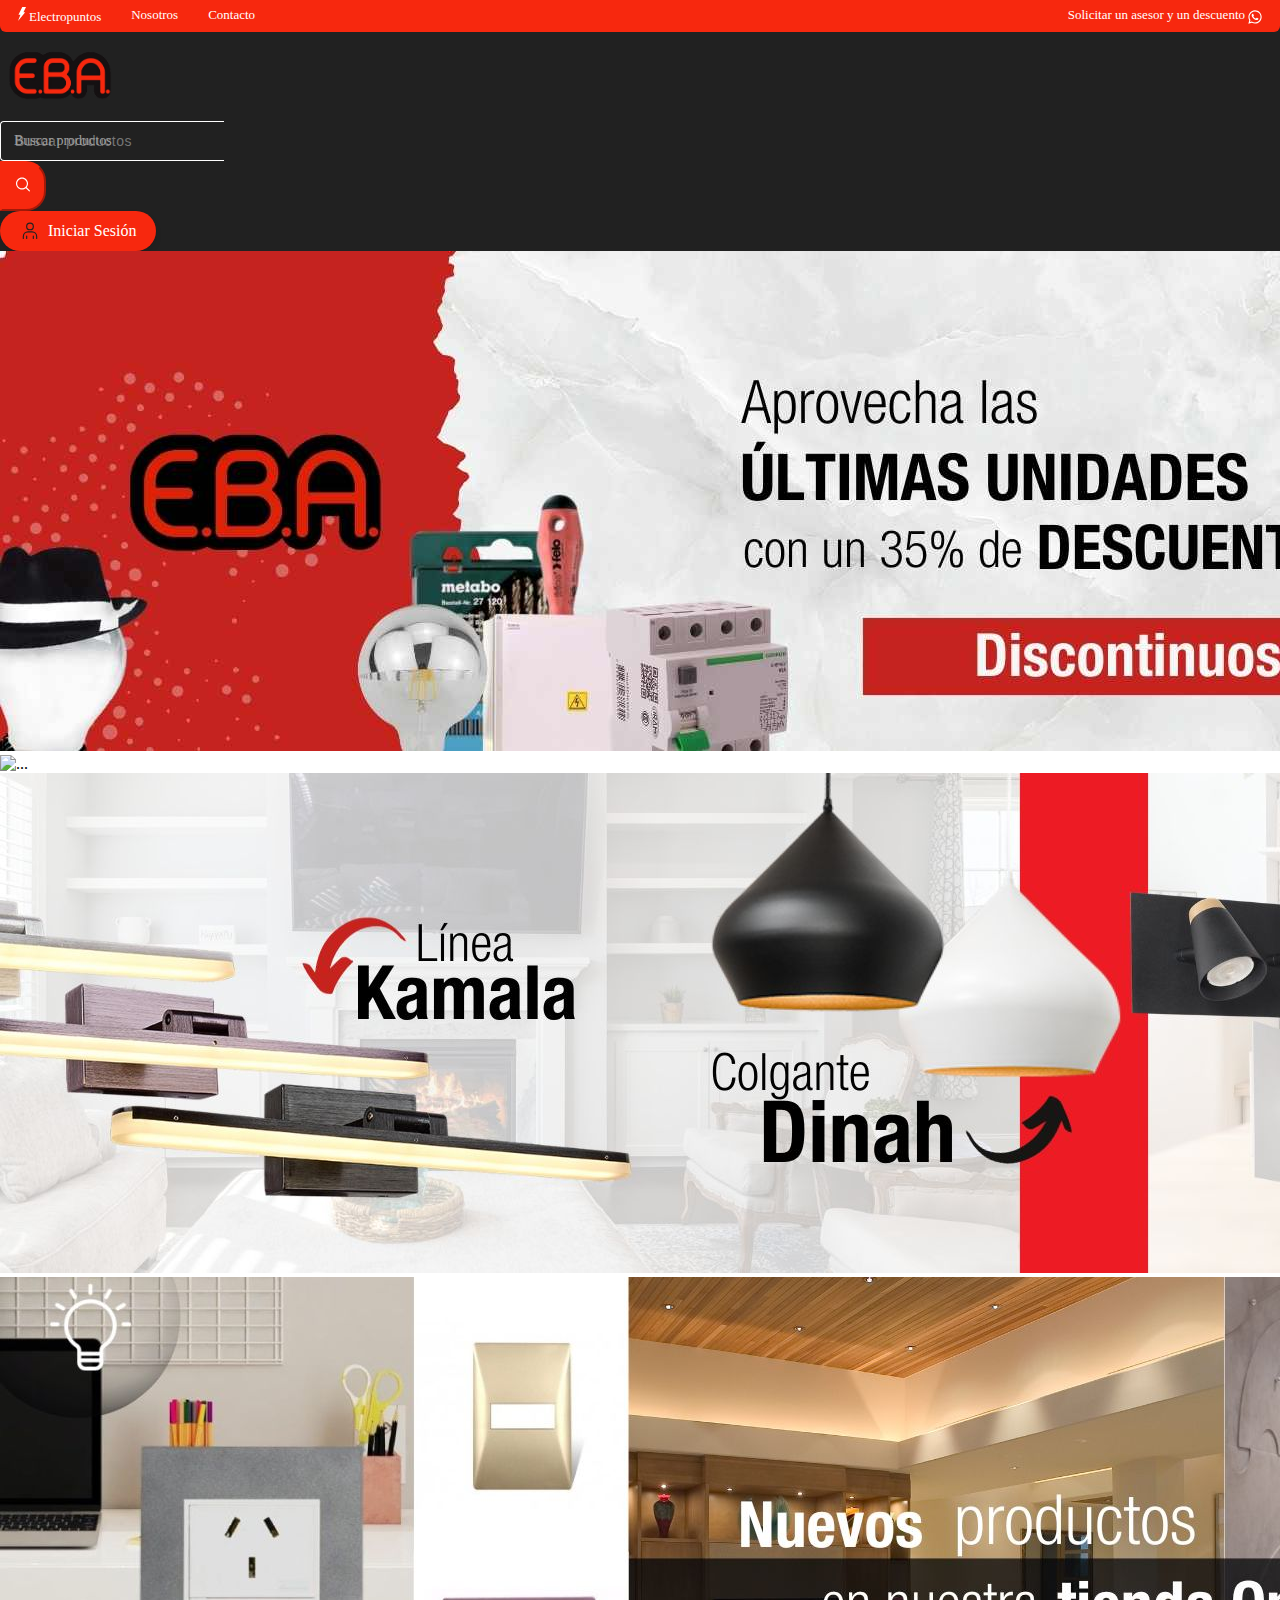
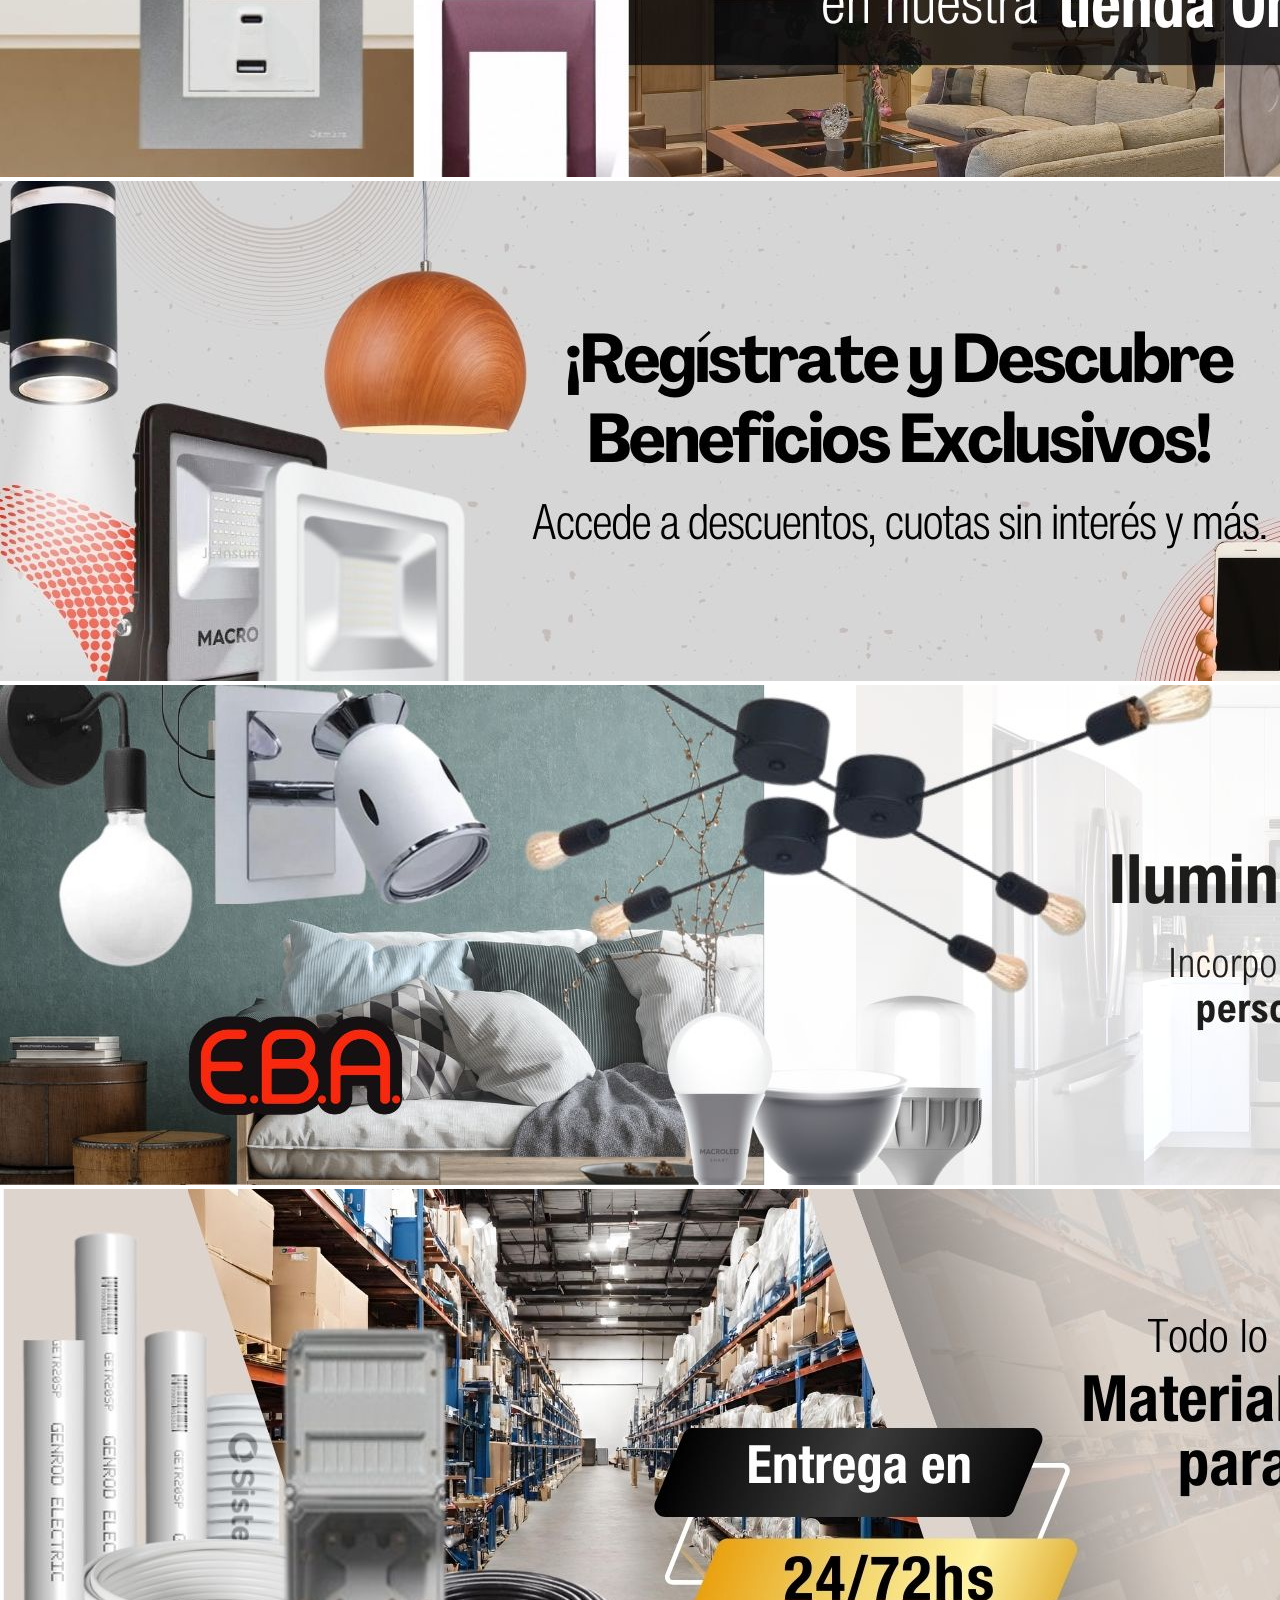
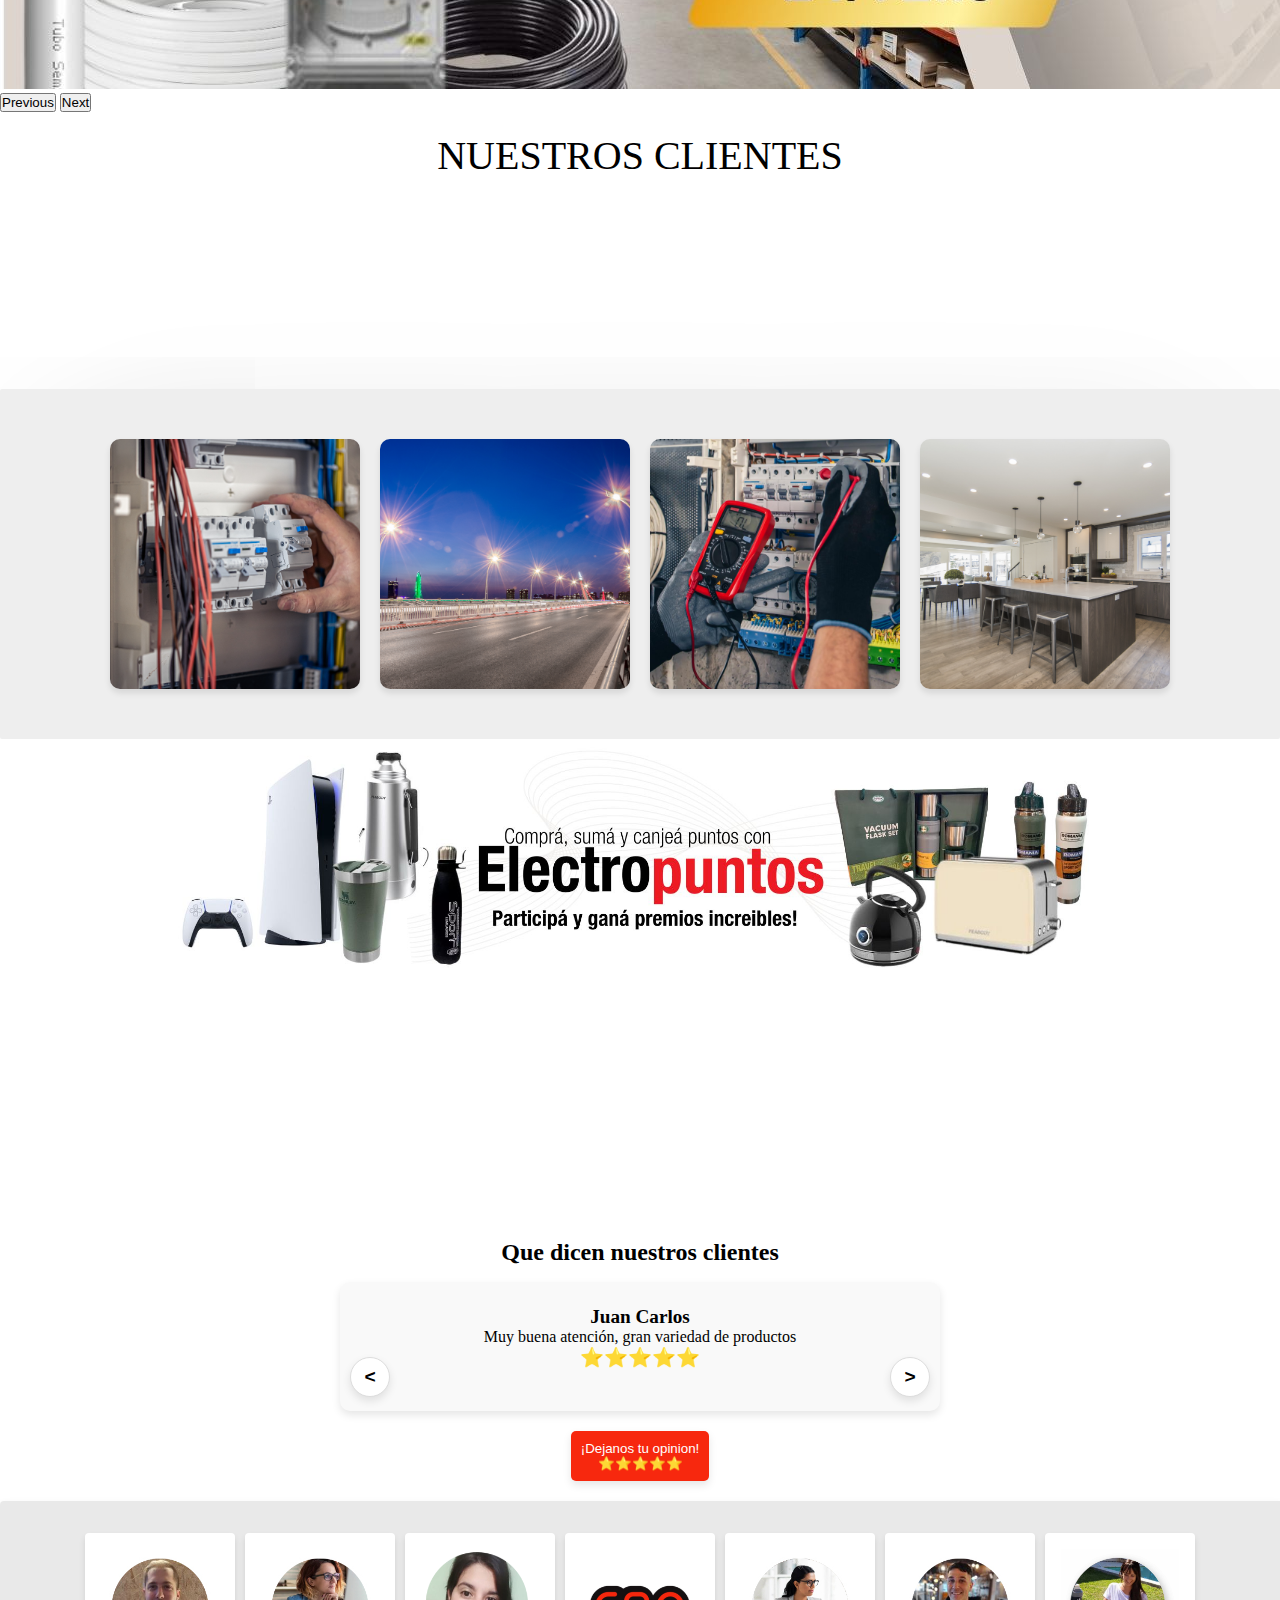
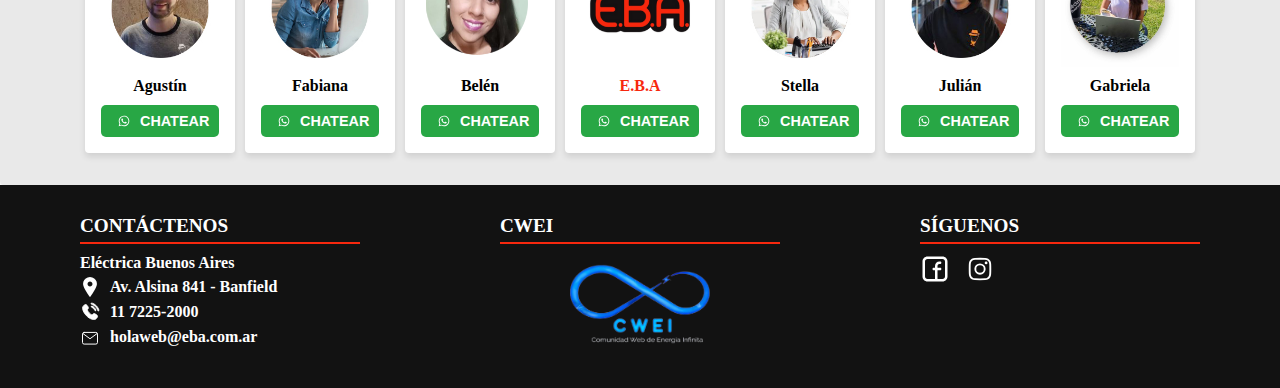
==== index.html @ 3188646e "eba desde cero" ====
<!DOCTYPE html>
<html lang="en">

<head>
    <meta charset="UTF-8">
    <meta name="description"
        content="Compra materiales eléctricos de alta calidad en Eléctrica Buenos Aires. Encuentra iluminación, herramientas y más.">
    <meta name="viewport" content="width=device-width, initial-scale=1.0">
    <link rel="stylesheet" href="./css/styles.css">
    <title>Eléctrica Buenos Aires</title>
    <link href="https://cdn.jsdelivr.net/npm/bootstrap@5.3.2/dist/css/bootstrap.min.css" rel="stylesheet"
        integrity="sha384-T3c6CoIi6uLrA9TneNEoa7RxnatzjcDSCmG1MXxSR1GAsXEV/Dwwykc2MPK8M2HN" crossorigin="anonymous">
</head>

<body>
    <header>
        <nav class="navbar d-flex">
            <div class="electropuntos-nav">
                <div class="lado-izquierdo">
                    <a href="#"><img src="./assets/rayo.svg" alt="">Electropuntos</a>
                    <div class="vr"></div>
                    <a href="#">Nosotros</a>
                    <div class="vr"></div>
                    <a href="#">Contacto</a>
                </div>
                <div class="lado-derecho">
                    <a href="#">Solicitar un asesor y un descuento <img src="./assets/whatsapp.svg" alt=""> </a>
                </div>
            </div>
        </header>
        <nav class="navbar-eba sticky-top">
            <div class="busqueda-logo container-fluid d-flex align-items-center mb-0">
                <div class="position-sticky top-0 start-0">
                    <a class="navbar-brand" href="#">
                        <img src="./img/logos/logo-05.png" alt="Logo" style="width: 120px;">
                    </a>
                </div>

                <div class="flex-grow-1 d-flex justify-content-center">
                    <form class="d-flex align-items-center w-50 position-sticky top-0">
                        <div class="input-container">
                            <input class="form-control me-2" type="search" id="search-input" aria-label="Search" placeholder="Buscar productos">
                            <label for="search-input" class="search-placeholder">Buscar productos</label>
                        </div>
                        <button id="btn-buscar" class="btn btn-outline-success" type="submit">
                            <img src="./assets/lupa.svg" alt="lupa" class="lupa-img">
                        </button>
                    </form>
                </div>

                <div class="iniciar-sesion position-sticky top-0 end-0">
                    <a href="#" class="btn-login">
                        <img src="./assets/account.svg" alt="Icono de cuenta">
                        <span>Iniciar Sesión</span>
                    </a>
                </div>
            </div>
        </nav>





    <div id="carouselExampleFade" class="carousel slide carousel-fade" data-bs-ride="carousel">
        <div class="carousel-inner">
            <div class="carousel-item active">
                <img src="./img/slider-main/1.jpg" class="d-block w-100" alt="...">
            </div>
            <div class="carousel-item">
                <img src="./img/slider-main/2.jpg" class="d-block w-100" alt="...">
            </div>
            <div class="carousel-item">
                <img src="./img/slider-main/3.jpg" class="d-block w-100" alt="...">
            </div>
            <div class="carousel-item">
                <img src="./img/slider-main/4.jpg" class="d-block w-100" alt="...">
            </div>
            <div class="carousel-item">
                <img src="./img/slider-main/5.jpg" class="d-block w-100" alt="...">
            </div>
            <div class="carousel-item">
                <img src="./img/slider-main/6.jpg" class="d-block w-100" alt="...">
            </div>
            <div class="carousel-item">
                <img src="./img/slider-main/7.jpg" class="d-block w-100" alt="...">
            </div>
        </div>
        <button class="carousel-control-prev" type="button" data-bs-target="#carouselExampleFade" data-bs-slide="prev">
            <span class="carousel-control-prev-icon" aria-hidden="true"></span>
            <span class="visually-hidden">Previous</span>
        </button>
        <button class="carousel-control-next" type="button" data-bs-target="#carouselExampleFade" data-bs-slide="next">
            <span class="carousel-control-next-icon" aria-hidden="true"></span>
            <span class="visually-hidden">Next</span>
        </button>
    </div>




    <h1 class="titulos">NUESTROS CLIENTES</h1>
    <div class="slider">
        <div class="slider-track">
            <div class="slide">
                <img src="./img/Clientes/RASA.jpg" alt="">
            </div>
            <div class="slide">
                <img src="./img/Clientes/SERVILUM.png" alt="">
            </div>
            <div class="slide">
                <img src="./img/Clientes/YPF.png" alt="">
            </div>
            <div class="slide">
                <img src="./img/Clientes/SHELL.png" alt="">
            </div>
            <div class="slide">
                <img src="./img/Clientes/SOCIAR.png" alt="">
            </div>
            <div class="slide">
                <img src="./img/Clientes/MUNICIPIO-LDZ" alt="">
            </div>
            <div class="slide">
                <img src="./img/Clientes/RASA.jpg" alt="">
            </div>
            <div class="slide">
                <img src="./img/Clientes/SERVILUM.png" alt="">
            </div>
            <div class="slide">
                <img src="./img/Clientes/YPF.png" alt="">
            </div>
            <div class="slide">
                <img src="./img/Clientes/SHELL.png" alt="">
            </div>
            <div class="slide">
                <img src="./img/Clientes/SOCIAR.png" alt="">
            </div>
            <div class="slide">
                <img src="./img/Clientes/MUNICIPIO.webp" alt="">
            </div>
        </div>
    </div>



    <!-- <hr class="mb-5"> -->



    <div class="flexbox categorias-body">
        <div class="item">
            <img class="img-fluid" src="./img/categorias/materiales-electricos.jpg" alt="Materiales Eléctricos">
            <div class="overlay">
                <p>⚡Materiales Eléctricos</p>
                <a href="materiales-electricos-a">Ver más</a>
            </div>
        </div>
        <div class="item">
            <img class="img-fluid" src="./img/categorias/iluminacion.jpg" alt="Iluminación">
            <div class="overlay">
                <p>💡 Iluminación</p>
                <a href="iluminacion-a">Ver más</a>
            </div>
        </div>
        <div class="item">
            <img class="img-fluid" src="./img/categorias/herramientas.jpg" alt="Herramientas">
            <div class="overlay">
                <p>🪛 Herramientas</p>
                <a href="herramientas-a">Ver más</a>
            </div>
        </div>
        <div class="item">
            <img class="img-fluid" src="./img/categorias/hogar.jpg" alt="Hogar y Equipamiento">
            <div class="overlay">
                <p>🏠 Hogar y Equipamiento</p>
                <a href="hogar-a">Ver más</a>
            </div>
        </div>
    </div>

    <div class="electropuntos-banner">
        <a href="https://www.eba.com.ar/content/18-electro-puntos">
            <img src="./img/banner/electropuntos.jpg" alt="electropuntos">
        </a>
    </div>
    


    <!-- <div class="destacados">
        <p><img src="./assets/destacados.svg" alt="logo-oferta">¡DESTACADOS!</p>
    </div> -->

    <div class="review-slider">
        <h2>Que dicen nuestros clientes</h2>
        <div class="review-slides-container">
            <div class="review-slides"></div>
        </div>
        <button class="review-prev">&lt;</button>
        <button class="review-next">&gt;</button>
    </div>
    <div class="btn-opinion">
        <a href="https://maps.app.goo.gl/bovFN4EUr8amwcuL6" target="_blank">
            <button>
                ¡Dejanos tu opinion!
                <p>⭐⭐⭐⭐⭐</p>
            </button>
        </a>
    </div>




    <div class="container">
        <div class="row">
            <!-- Tarjeta de Agustín -->
            <div class="team-card">
                <img src="./img/asesores/agustin.jpg" alt="Agustín" class="rounded-circle">
                <p class="name">Agustín</p>
                <button class="btn-chat"><img src="./assets/whatsapp.svg" alt="logo-whatsapp">Chatear</button>
            </div>

            <!-- Tarjeta de Fabiana -->
            <div class="team-card">
                <img src="./img/asesores/fabiana.jpg" alt="Fabiana" class="rounded-circle">
                <p class="name">Fabiana</p>
                <button class="btn-chat"><img src="./assets/whatsapp.svg" alt="logo-whatsapp">Chatear</button>
            </div>

            <!-- Tarjeta de Belén -->
            <div class="team-card">
                <img src="./img/asesores/belen.png" alt="Belén" class="rounded-circle">
                <p class="name">Belén</p>
                <button class="btn-chat"><img src="./assets/whatsapp.svg" alt="logo-whatsapp">Chatear</button>
            </div>

            <!-- Tarjeta de E.B.A -->
            <div class="team-card">
                <img src="./img/asesores/logo-eba-chico.png" alt="EBA" class="rounded-circle">
                <p class="name" style="color: #f7280e">E.B.A</p>
                <button class="btn-chat"><img src="./assets/whatsapp.svg" alt="logo-whatsapp">Chatear</button>
            </div>

            <!-- Tarjeta de Stella -->
            <div class="team-card">
                <img src="./img/asesores/stella.jpg" alt="Stella" class="rounded-circle">
                <p class="name">Stella</p>
                <button class="btn-chat"><img src="./assets/whatsapp.svg" alt="logo-whatsapp">Chatear</button>
            </div>

            <!-- Tarjeta de Julián -->
            <div class="team-card">
                <img src="./img/asesores/julian.jpg" alt="Julián" class="rounded-circle">
                <p class="name">Julián</p>
                <button class="btn-chat"><img src="./assets/whatsapp.svg" alt="logo-whatsapp">Chatear</button>
            </div>

            <!-- Tarjeta de Gabriela -->
            <div class="team-card">
                <img src="./img/asesores/gabriela.jpg" alt="Gabriela" class="rounded-circle">
                <p class="name">Gabriela</p>
                <button class="btn-chat"><img src="./assets/whatsapp.svg" alt="logo-whatsapp">Chatear</button>
            </div>
        </div>
    </div>






    <footer>
        <div class="footer">
            <section class="content-footer">
                <h3>Contáctenos</h3>
                <a href="#">Eléctrica Buenos Aires</a>
                <a href="https://maps.app.goo.gl/iRmF2T7bo9unUzzT9">
                    <p><img src="./assets/location.svg" alt="Ubicación"> Av. Alsina 841 - Banfield</p>
                </a>
                <a href="https://wa.me/+5491172252000" target="_blank">
                    <p><img src="./assets/phone.svg" alt="Teléfono"> 11 7225-2000</p>
                </a>
                <a href="mailto:holaweb@eba.com.ar" target="_blank">
                    <p><img src="./assets/mail.svg" alt="Correo"> holaweb@eba.com.ar</p>
                </a>
            </section>
            <section class="content-footer">
                <h3>CWEI</h3>
                <div class="img-footer">
                    <a href="https://cwei.com.ar" target="_blank"><img src="./img/footer/cwei-logo.png"
                            alt="Logo CWEI"></a>
                </div>
            </section>
            <section class="content-footer">
                <h3>Síguenos</h3>
                <ul class="social-media">
                    <li><a href="#"><img src="./assets/facebook.svg" alt="Facebook"></a></li>
                    <li><a href="#"><img src="./assets/instagram.svg" alt="Instagram"></a></li>
                </ul>
            </section>
        </div>
    </footer>

    <script src="./js/main.js"></script>
    <script src="https://cdn.jsdelivr.net/npm/bootstrap@5.3.2/dist/js/bootstrap.bundle.min.js"
        integrity="sha384-C6RzsynM9kWDrMNeT87bh95OGNyZPhcTNXj1NW7RuBCsyN/o0jlpcV8Qyq46cDfL"
        crossorigin="anonymous"></script>
</body>

</html>
---- css/styles.css ----
:root {
  --font-size: 1.3rem;
  --border-radius: 3px;
}

* {
  margin: 0;
  padding: 0;
  box-sizing: border-box;
}

.electropuntos-nav {
  display: flex;
  justify-content: space-between;
  align-items: center;
  background-color: #f7280e;
  border-radius: 0 0 6px 6px;
  color: #fff;
  padding: 5px 15px;
  width: 100%;
  text-align: left;
}
.electropuntos-nav .lado-izquierdo {
  display: flex;
  gap: 15px;
  color: #fff;
}
.electropuntos-nav .lado-izquierdo a {
  font-size: 13px;
  text-decoration: none;
  color: #fff;
}

.lado-derecho a {
  display: inline-flex;
  font-size: 13px;
  text-decoration: none;
  color: #fff;
}

body .banner {
  position: relative;
}
body .banner img {
  width: 100%;
  height: 500px;
  object-fit: cover;
}
body .navbar {
  padding: 0;
  background-color: #212121;
}

.navbar-eba {
  background-color: #212121;
}

.input-container {
  position: relative;
  width: 100%;
}

.form-control.me-2 {
  background-color: #212121;
  border-top: 1px solid white;
  border-bottom: 1px solid white;
  border-left: 1px solid white;
  border-right: none;
  border-radius: 4px 0px 0px 4px;
  font-size: 14px;
  padding: 11px 28px 11.2px 14px;
  margin-right: 0 !important;
  letter-spacing: 0.5px;
  color: white !important;
  transition: all 0.3s ease;
  position: relative;
  box-sizing: border-box;
}

.search-placeholder {
  position: absolute;
  top: 50%;
  left: 14px;
  color: #9e9e9e;
  font-size: 14px;
  transform: translateY(-50%);
  pointer-events: none;
  transition: all 0.3s ease;
  z-index: 1;
}

.form-control.me-2:focus {
  box-shadow: none;
  border-color: #f7280e;
  background-color: #212121;
}

.form-control.me-2:focus + .search-placeholder {
  top: 0;
  left: 14px;
  font-size: 12px;
  color: #f7280e;
  z-index: 2;
  background-color: #212121;
  padding: 0 10px;
}

.form-control.me-2:not(:placeholder-shown) + .search-placeholder {
  top: 0;
  left: 14px;
  font-size: 12px;
  color: #f7280e;
  background-color: #212121;
  padding: 0 10px;
}

input[type=search]::-webkit-search-cancel-button {
  -webkit-appearance: none;
}

#btn-buscar {
  background-color: #f7280e;
  border-radius: 0px 20px 20px 0px;
  font-size: 14px;
  padding: 0px 14px;
  border-color: #f7280e;
}

.parrafo-menu {
  background-color: grey;
  text-align: center;
  margin: 0;
}

.destacados {
  margin: 1rem;
  padding: 1rem;
  text-align: center;
}
.destacados img {
  object-fit: contain;
  width: 100%;
  height: auto;
  max-height: 100px;
}

.iniciar-sesion {
  margin-top: 0;
}
.iniciar-sesion .btn-login {
  display: inline-flex;
  align-items: center;
  justify-content: center;
  gap: 8px;
  padding: 10px 20px;
  background-color: #f7280e;
  color: #fff;
  text-decoration: none;
  border-radius: 25px;
  box-shadow: 0 4px 6px rgba(0, 0, 0, 0.1);
  font-size: 1rem;
  font-weight: 500;
  transition: all 0.3s ease-in-out;
}
.iniciar-sesion .btn-login img {
  width: 20px;
  height: 20px;
  transition: transform 0.3s ease-in-out;
}
.iniciar-sesion .btn-login img:hover {
  color: black;
}
.iniciar-sesion .btn-login:hover {
  background-color: white;
  box-shadow: 0 6px 10px rgba(0, 0, 0, 0.15);
}
.iniciar-sesion .btn-login:hover img {
  transform: rotate(15deg);
}
.iniciar-sesion .btn-login span {
  transition: color 0.3s ease-in-out;
}
.iniciar-sesion .btn-login:hover span {
  color: black;
}

.titulos {
  text-align: center;
  font-family: "Montserrat";
  font-size: 40px;
  font-weight: 300;
  padding: 20px;
}

.slider {
  width: 75vw;
  height: auto;
  margin: auto;
  overflow: hidden;
}

.slider .slider-track {
  display: flex;
  animation: scroll 30s linear infinite;
  -webkit-animation: scroll 30s linear infinite;
  width: 2400px;
}

.slider .slide {
  width: 100%;
  height: 150px;
  display: flex;
  align-items: center;
  justify-content: center;
  overflow: hidden;
  padding: 0px 10px;
  margin: 20px 0;
}

.slider .slide img {
  width: 100%;
  object-fit: contain;
}

@keyframes scroll {
  0% {
    -webkit-transform: translateX(0);
    transform: translateX(0);
  }
  100% {
    -webkit-transform: translateX(-1200px);
    transform: translateX(-1200px);
  }
}
.flexbox {
  display: flex;
  flex-wrap: wrap;
  gap: 20px;
  justify-content: center;
  background-color: #eeeeee;
  padding: 50px;
  box-shadow: 0px 0px 166px -89px rgba(33, 33, 33, 0.34);
  border-radius: 2px;
}
.flexbox .item {
  position: relative;
  width: 250px;
  height: 250px;
  overflow: hidden;
  border-radius: 10px;
  box-shadow: 0 4px 6px rgba(0, 0, 0, 0.1);
  transition: transform 0.3s ease;
}
.flexbox .item:hover {
  transform: scale(1.05);
}
.flexbox .item .img-fluid {
  width: 100%;
  height: 100%;
  object-fit: cover;
  transition: transform 0.3s ease;
}
.flexbox .item .img-fluid:hover {
  transform: scale(1.1);
}
.flexbox .item .overlay {
  position: absolute;
  top: 0;
  left: 0;
  width: 100%;
  height: 100%;
  background: rgba(0, 0, 0, 0.5);
  color: white;
  display: flex;
  flex-direction: column;
  justify-content: center;
  align-items: center;
  opacity: 0;
  transition: opacity 0.3s ease;
}
.flexbox .item .overlay p {
  font-size: 1.2rem;
  margin: 0;
}
.flexbox .item .overlay a {
  margin-top: 10px;
  padding: 8px 15px;
  background: #f7280e;
  color: white;
  text-decoration: none;
  border-radius: 5px;
  transition: background 0.3s ease;
}
.flexbox .item .overlay a:hover {
  background: black;
}
.flexbox .item:hover .overlay {
  opacity: 1;
}

.review-slider {
  max-width: 600px;
  margin: auto;
  text-align: center;
  position: relative;
}
.review-slider img {
  margin-left: 1rem;
  object-fit: cover;
}
.review-slider h2 {
  font-size: 1.5rem;
  margin-bottom: 1rem;
}
.review-slider .review-slides-container {
  overflow: hidden;
  position: relative;
  border-radius: 10px;
  background-color: #f9f9f9;
  box-shadow: 0 4px 8px rgba(0, 0, 0, 0.1);
}
.review-slider .review-slides {
  display: flex;
  transition: transform 0.5s ease;
}
.review-slider .review-slide {
  flex: 0 0 100%;
  padding: 1.5rem;
  text-align: left;
}
.review-slider .review-slide h3 {
  display: flex;
  font-size: 1.2rem;
  justify-content: center;
}
.review-slider .review-slide .review-rating {
  font-size: 1.2rem;
  color: gold;
  text-align: center;
}
.review-slider .review-slide p {
  display: flex;
  font-size: 1rem;
  justify-content: center;
}
.review-slider .review-prev,
.review-slider .review-next {
  position: absolute;
  top: 80%;
  transform: translateY(-50%);
  background: white;
  border: 1px solid #ddd;
  border-radius: 50%;
  width: 40px;
  height: 40px;
  display: flex;
  justify-content: center;
  align-items: center;
  cursor: pointer;
  box-shadow: 0 4px 8px rgba(0, 0, 0, 0.1);
  z-index: 10;
  font-size: 1.2rem;
  font-weight: bold;
}
.review-slider .review-prev:hover,
.review-slider .review-next:hover {
  background-color: #f0f0f0;
}
.review-slider .review-prev {
  left: 10px;
}
.review-slider .review-next {
  right: 10px;
}

.btn-opinion {
  display: flex;
  justify-content: center;
}
.btn-opinion button {
  margin: 20px 0;
  padding: 10px;
  color: white;
  background-color: #f7280e;
  border: none;
  border-radius: 5px;
  box-shadow: 0 4px 8px rgba(0, 0, 0, 0.1);
}
.btn-opinion button:hover {
  background-color: #212121;
}
.btn-opinion button p {
  margin-bottom: 0;
}

.electropuntos-banner {
  display: flex;
  justify-content: center;
  align-items: center;
  width: 100%;
  height: 500px;
  overflow: hidden;
  background-color: #fff;
}

.electropuntos-banner a {
  display: block;
  width: 100%;
  height: 100%;
}

.electropuntos-banner img {
  max-width: 78%;
  height: auto;
  opacity: 1;
  object-fit: contain;
  transition: transform 0.4s ease;
  display: block;
  margin: 0 auto;
}

.electropuntos-banner img:hover {
  transform: scale(1.1);
  transform-origin: center;
}

.container {
  background-color: #e9e9e9;
  box-shadow: 1px 4px 8px rgba(0, 0, 0, 0.1);
  border-radius: 4px 0 0 4px;
  padding: 2rem;
}
.container .row {
  display: flex;
  justify-content: center;
  flex-wrap: wrap;
  gap: 10px;
}
.container .row .team-card {
  background-color: #ffffff;
  border-radius: 4px;
  box-shadow: 0 4px 6px rgba(0, 0, 0, 0.1);
  padding: 1rem;
  text-align: center;
  width: 150px;
  height: 220px;
  display: flex;
  flex-direction: column;
  min-height: 220px;
  justify-content: space-between;
}
.container .row .team-card .name {
  font-weight: bold;
  font-size: 1rem;
  margin: 0.5rem 0;
}
.container .row .team-card .btn-chat {
  background-color: #28a745;
  color: #fff;
  border: none;
  padding: 8px 15px;
  border-radius: 5px;
  cursor: pointer;
  font-size: 0.9rem;
  display: inline-flex;
  font-weight: bold;
  text-transform: uppercase;
  align-items: center;
  gap: 8px;
  transition: background-color 0.3s;
}
.container .row .team-card .btn-chat img {
  width: 16px;
  height: 16px;
}
.container .row .team-card .btn-chat:hover {
  background-color: #218838;
}
.container .row .team-card .logo-container {
  display: flex;
  justify-content: center;
  align-items: center;
  height: 100px;
}

footer .footer {
  display: flex;
  flex-wrap: wrap;
  justify-content: space-around;
  align-items: flex-start;
  background-color: #121212;
  color: #E0E0E0;
  padding: 20px;
  width: 100%;
  gap: 20px;
}
footer .footer .content-footer {
  flex: 1 1 200px;
  max-width: 300px;
  padding: 10px;
}
footer .footer .content-footer h3 {
  margin-bottom: 10px;
  color: white;
  text-transform: uppercase;
  font-size: 1.2rem;
  border-bottom: 2px solid #f7280e;
  padding-bottom: 5px;
}
footer .footer .content-footer a {
  color: white;
  text-decoration: none;
  font-weight: bold;
}
footer .footer .content-footer a:hover {
  text-decoration: none;
  color: #f7280e;
}
footer .footer .content-footer p {
  display: flex;
  align-items: center;
  gap: 10px;
  margin: 5px 0;
}
footer .footer .content-footer img {
  width: 20px;
  height: 20px;
}
footer .footer .content-footer .img-footer {
  text-align: center;
}
footer .footer .content-footer .img-footer img {
  width: 140px;
  height: 80px;
  margin: 10px auto;
}
footer .footer .content-footer .social-media {
  display: flex;
  gap: 15px;
  list-style: none;
  padding: 0;
  margin: 0;
}
footer .footer .content-footer .social-media a {
  display: inline-block;
  transition: transform 0.2s ease;
}
footer .footer .content-footer .social-media a img {
  width: 30px;
  height: 30px;
}
footer .footer .content-footer .social-media a:hover {
  transform: scale(1.1);
}

/* General adjustments for mobile responsiveness */
@media (max-width: 768px) {
  .electropuntos-nav {
    flex-wrap: wrap;
    justify-content: center;
    gap: 10px;
  }
  .lado-izquierdo,
  .lado-derecho {
    gap: 10px;
  }
  .navbar form input {
    font-size: 14px;
    padding: 6px;
  }
  .navbar form button {
    font-size: 14px;
    padding: 6px 10px;
  }
  .navbar .iniciar-sesion a {
    font-size: 12px;
  }
}
@media (max-width: 480px) {
  .electropuntos-nav {
    gap: 10px;
  }
  .lado-izquierdo,
  .lado-derecho {
    gap: 5px;
  }
  .navbar .logo img {
    max-width: 120px;
  }
  .navbar form input {
    font-size: 12px;
    padding: 5px;
  }
  .navbar form button {
    font-size: 12px;
    padding: 5px 8px;
  }
  .navbar .iniciar-sesion a {
    font-size: 10px;
  }
  .busqueda-logo {
    display: flex;
    align-items: center;
    justify-content: space-between;
    gap: 8px;
  }
  .busqueda-logo > div {
    flex: 1 1 auto;
  }
}
@media (max-width: 465px) {
  .busqueda-logo {
    display: flex;
    align-items: center;
    justify-content: space-between;
    gap: 10px;
  }
  .busqueda-logo > div {
    flex: 0 1 auto;
  }
  .flex-grow-1 form {
    width: 100%;
    max-width: 300px;
    margin: 0;
  }
  .navbar {
    flex-direction: column;
    align-items: center;
  }
  .navbar form {
    width: 100%;
    max-width: 280px;
  }
  .navbar .iniciar-sesion {
    display: flex;
    flex-direction: column;
    align-items: center;
    justify-content: center;
  }
  .navbar .iniciar-sesion img {
    margin-bottom: 5px;
  }
  .navbar .iniciar-sesion a {
    text-align: center;
    font-size: 10px;
  }
}/*# sourceMappingURL=styles.css.map */
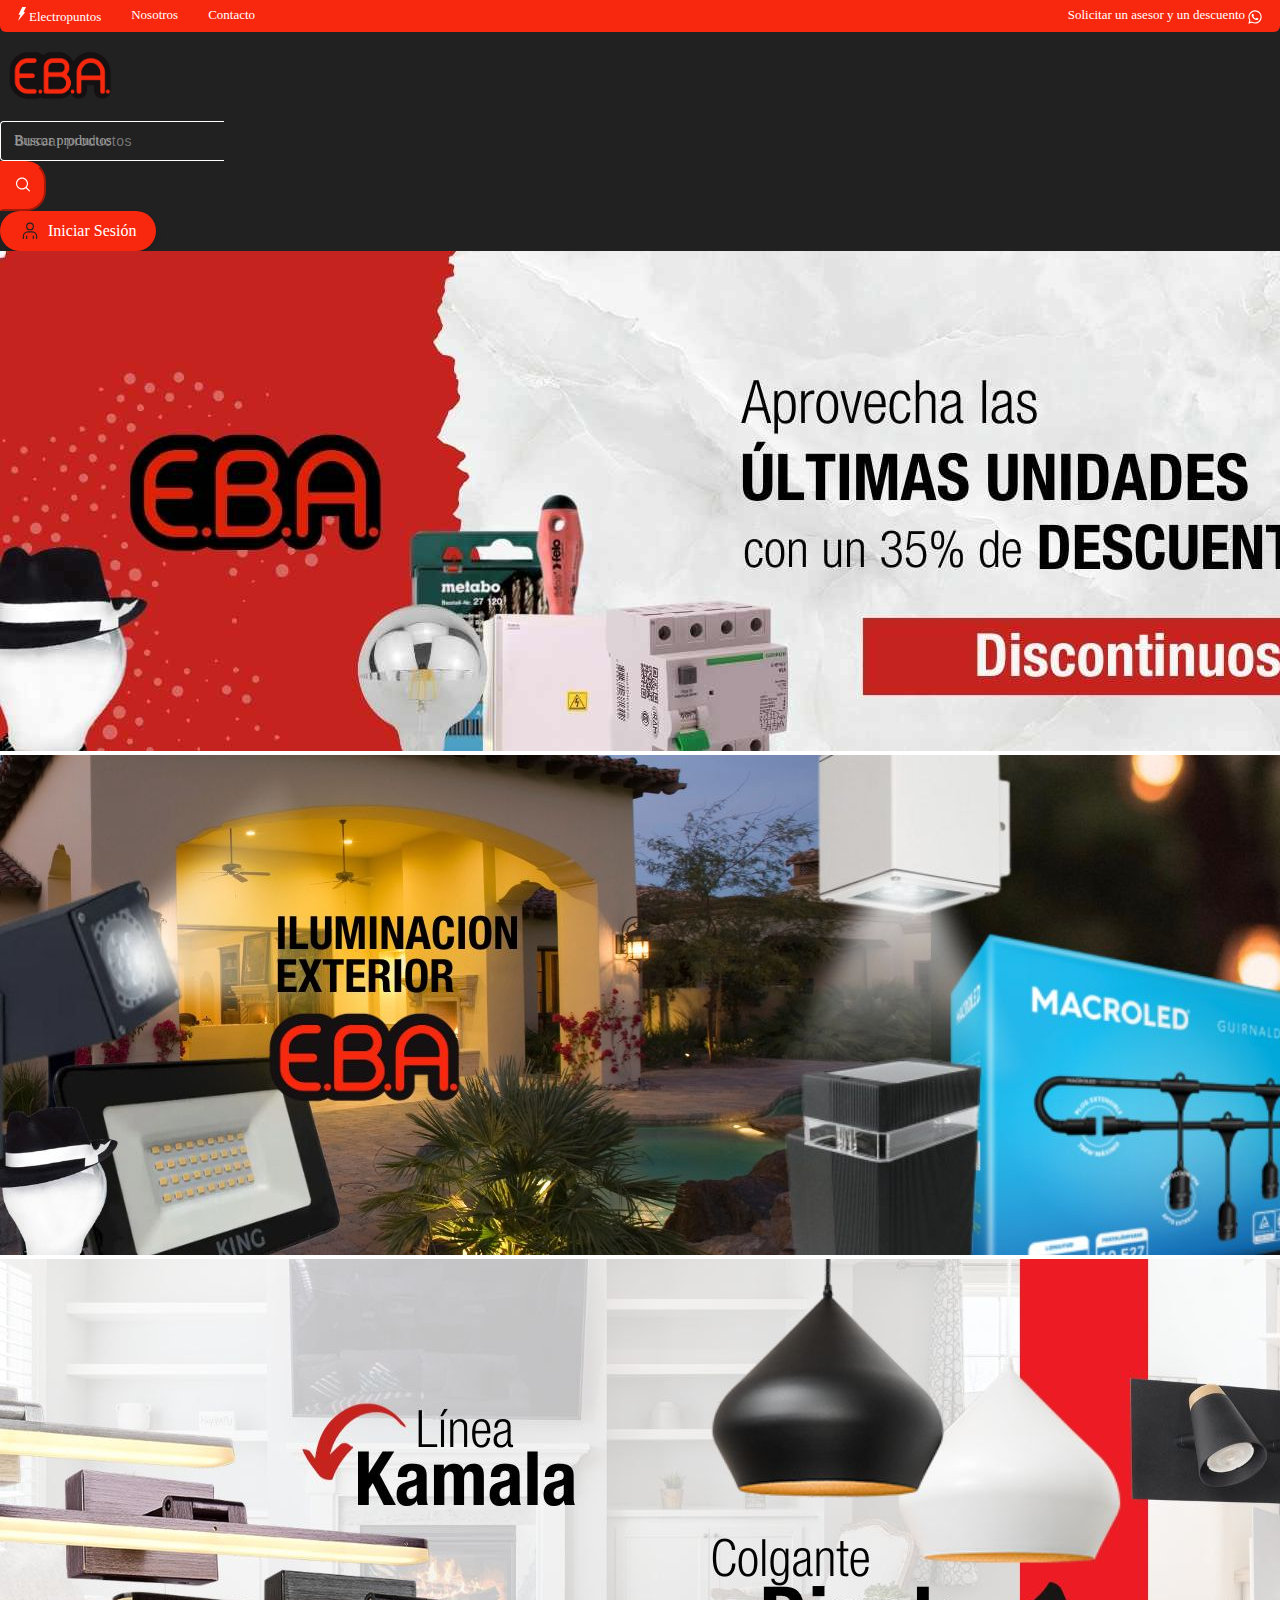
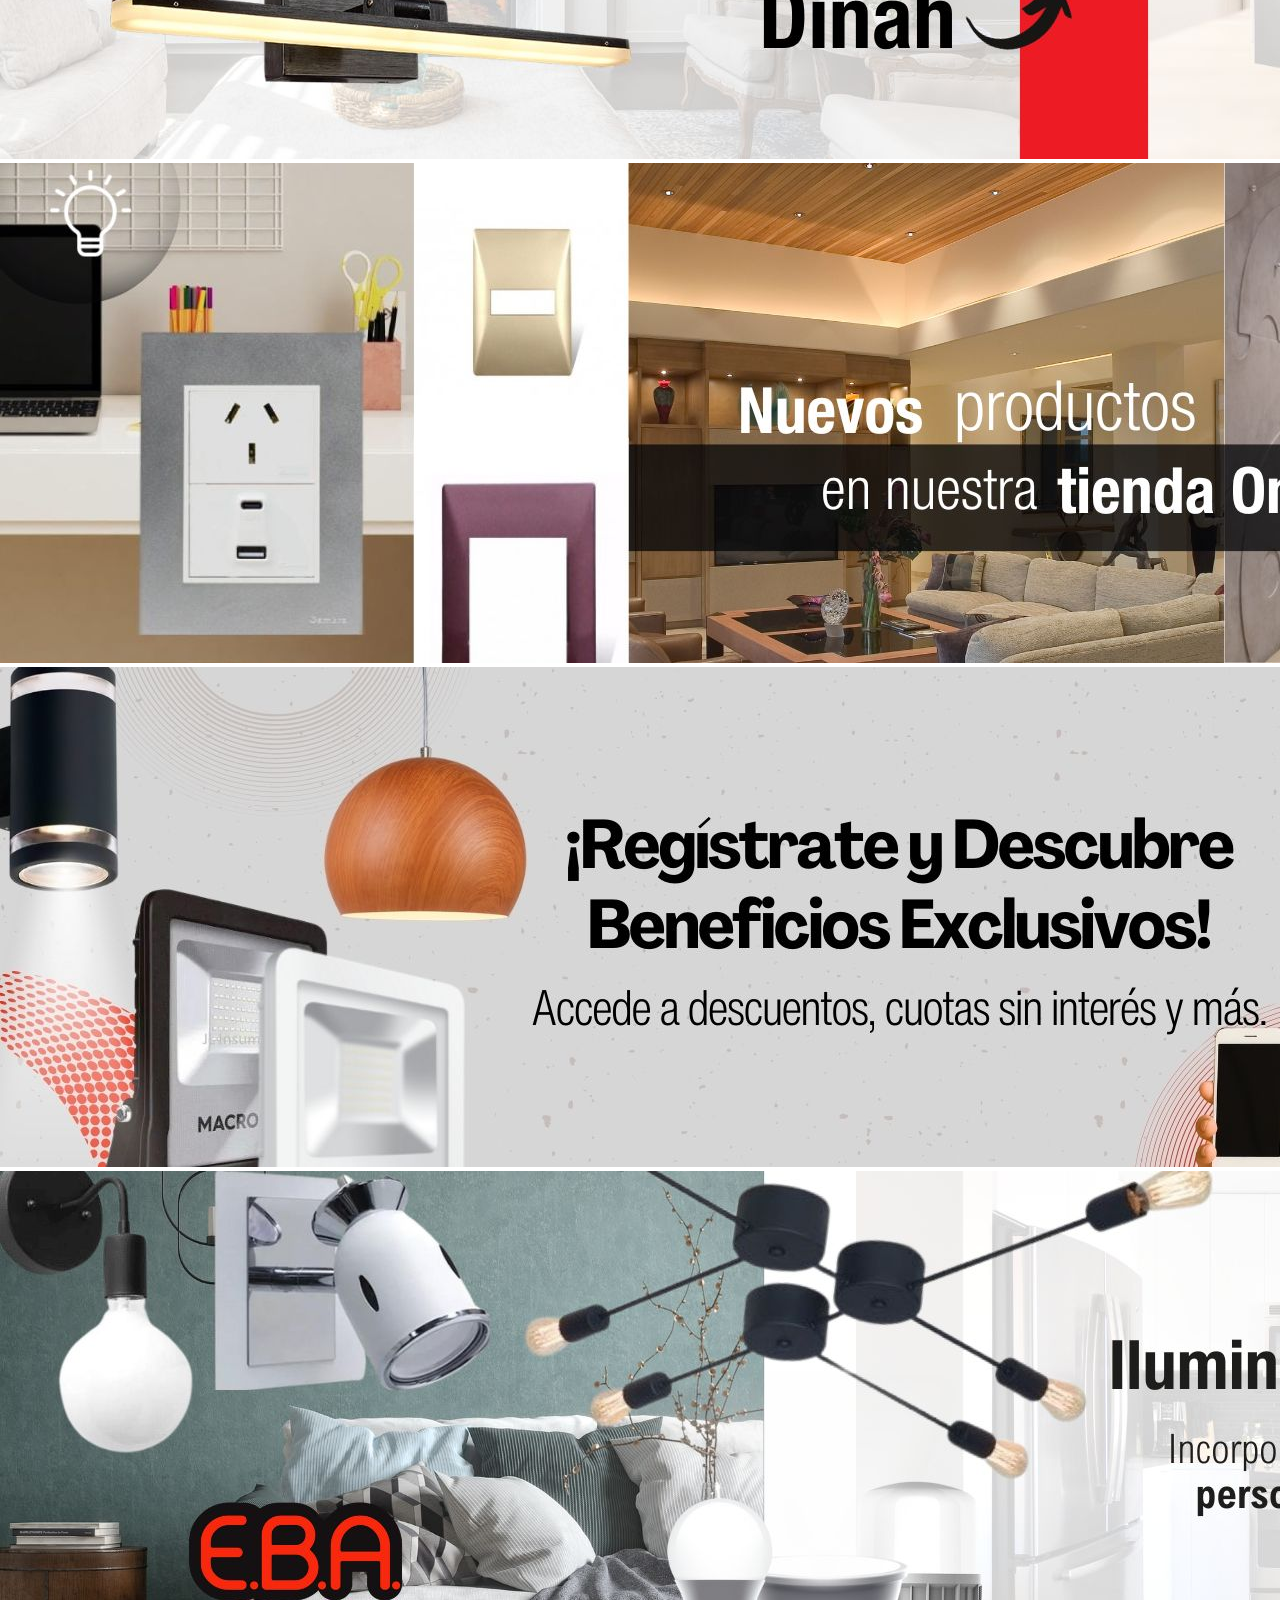
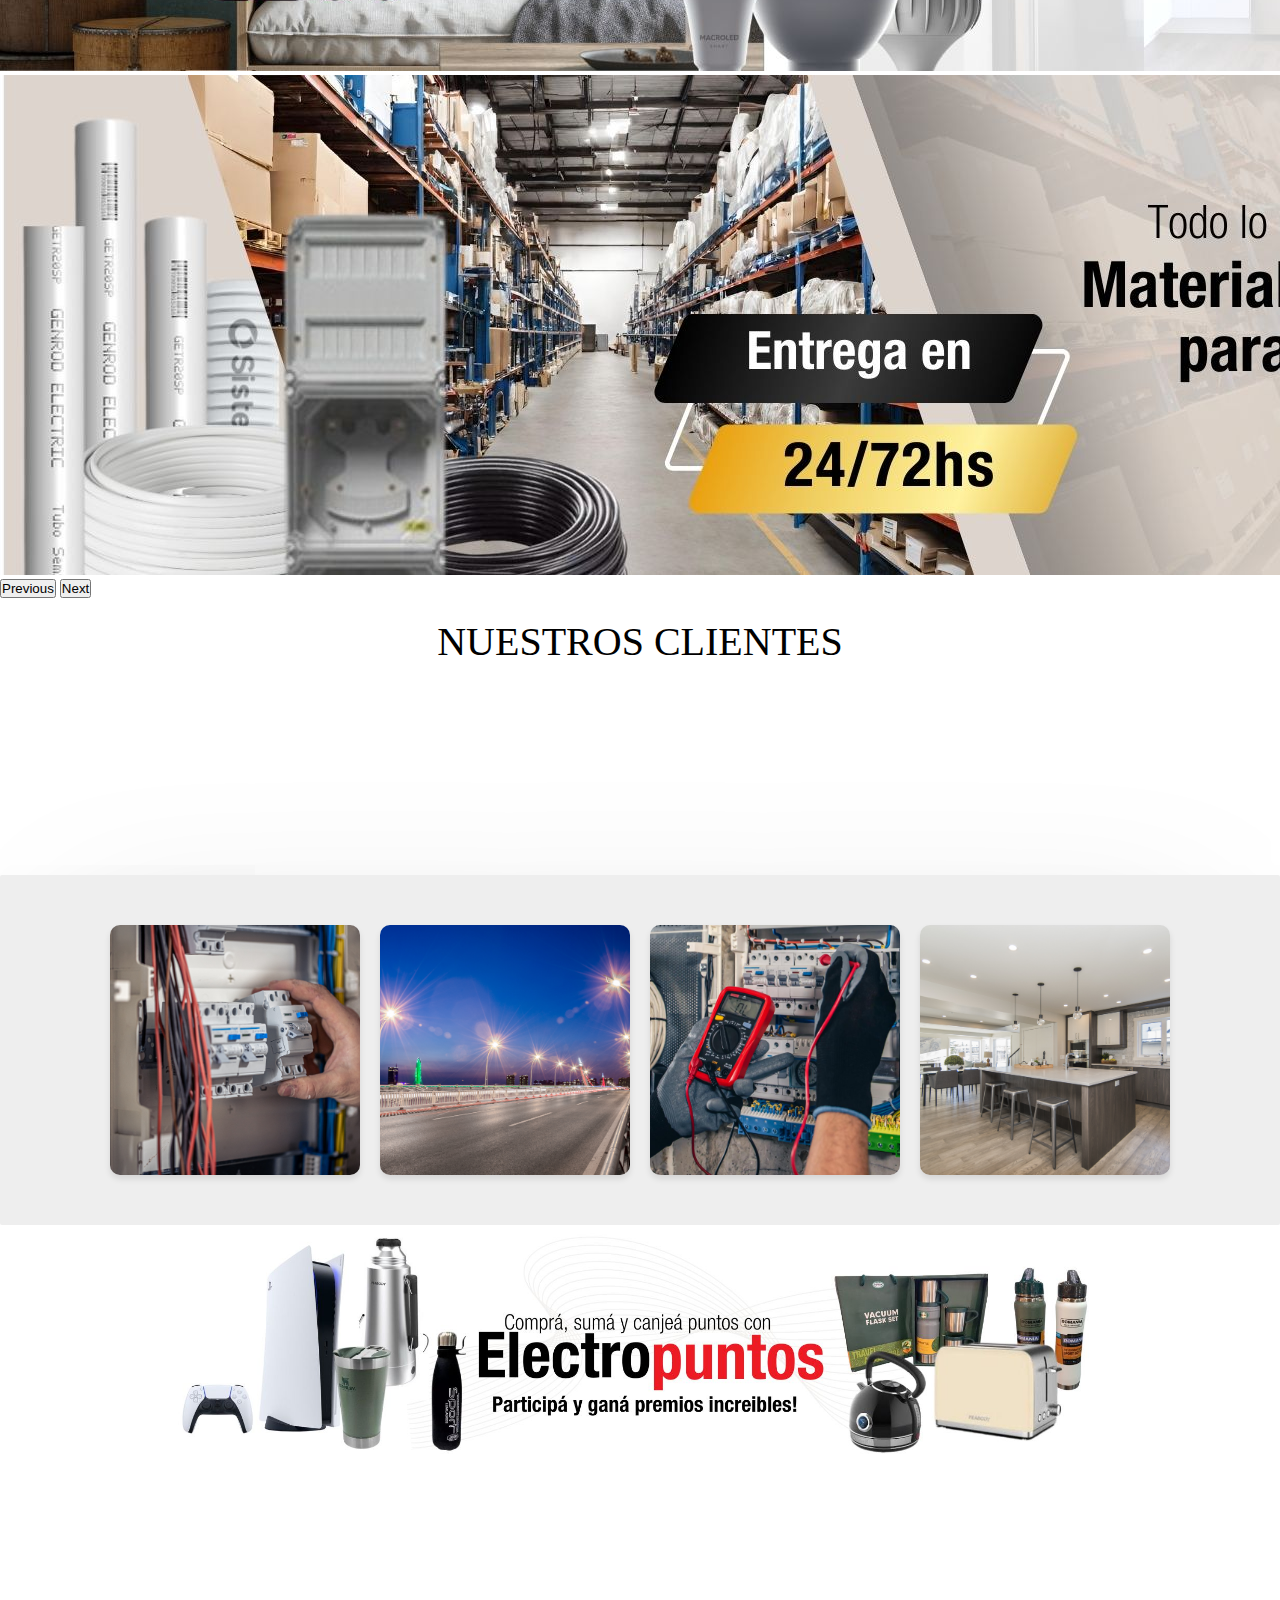
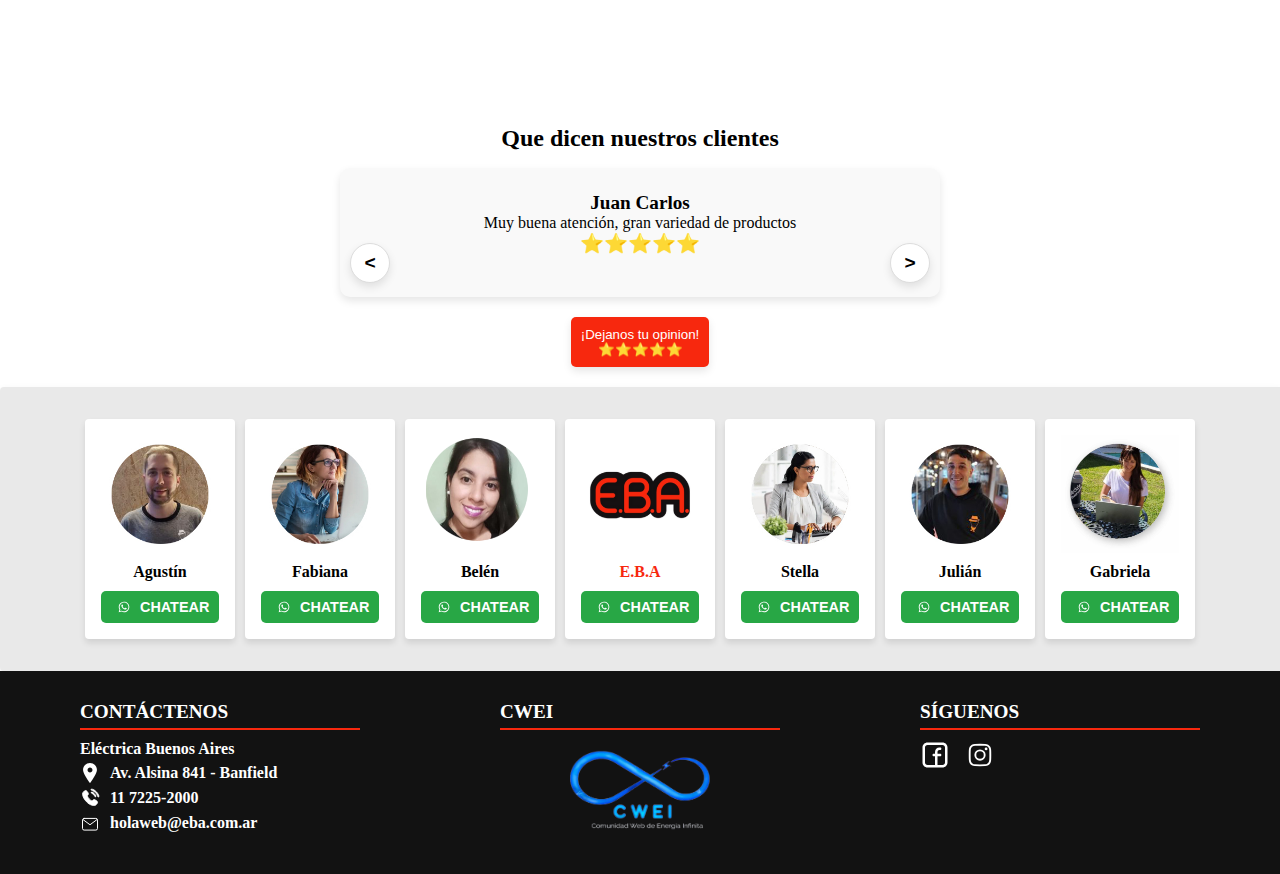
==== commit 86ae07b3: "Update index.html" ====
--- a/index.html
+++ b/index.html
@@ -117,7 +117,7 @@
                 <img src="./img/Clientes/SOCIAR.png" alt="">
             </div>
             <div class="slide">
-                <img src="./img/Clientes/MUNICIPIO-LDZ" alt="">
+                <img src="./img/Clientes/municipio-ldz.jpg" alt="">
             </div>
             <div class="slide">
                 <img src="./img/Clientes/RASA.jpg" alt="">
@@ -305,4 +305,4 @@
         crossorigin="anonymous"></script>
 </body>
 
-</html>+</html>
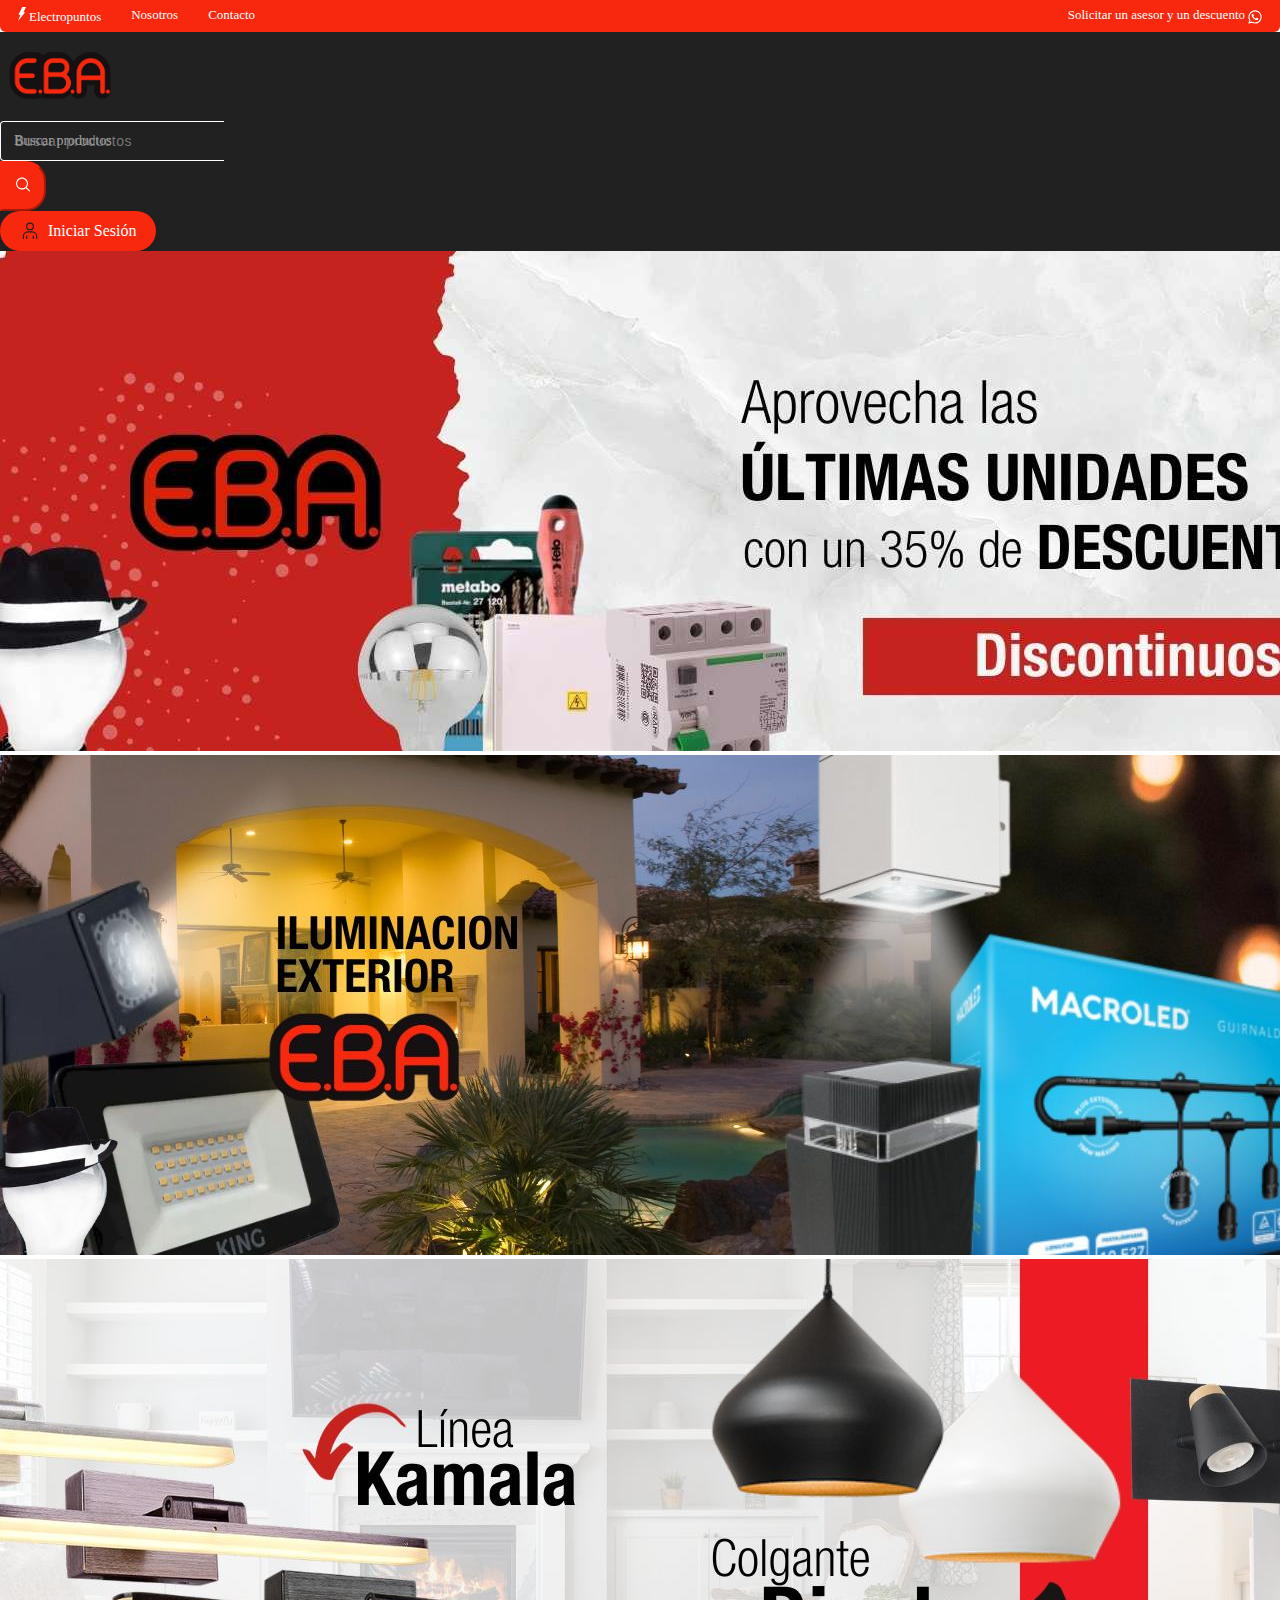
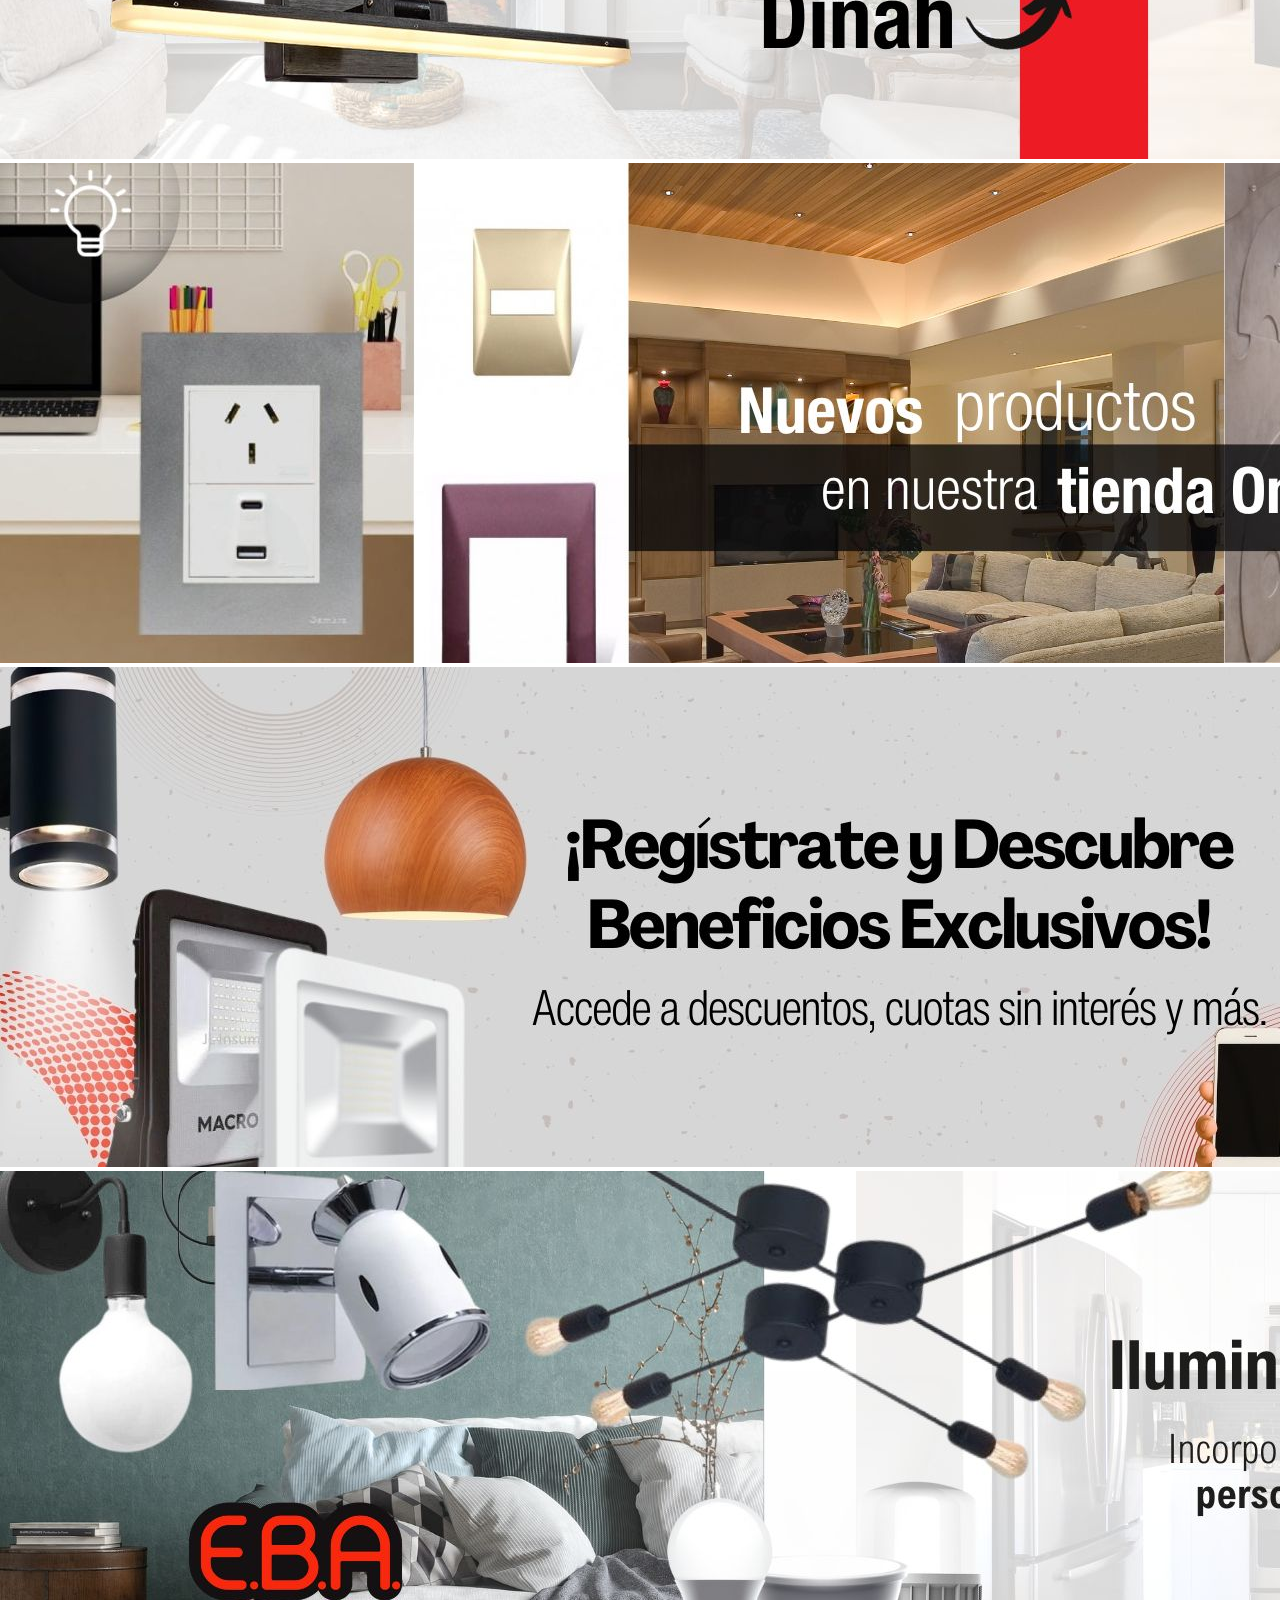
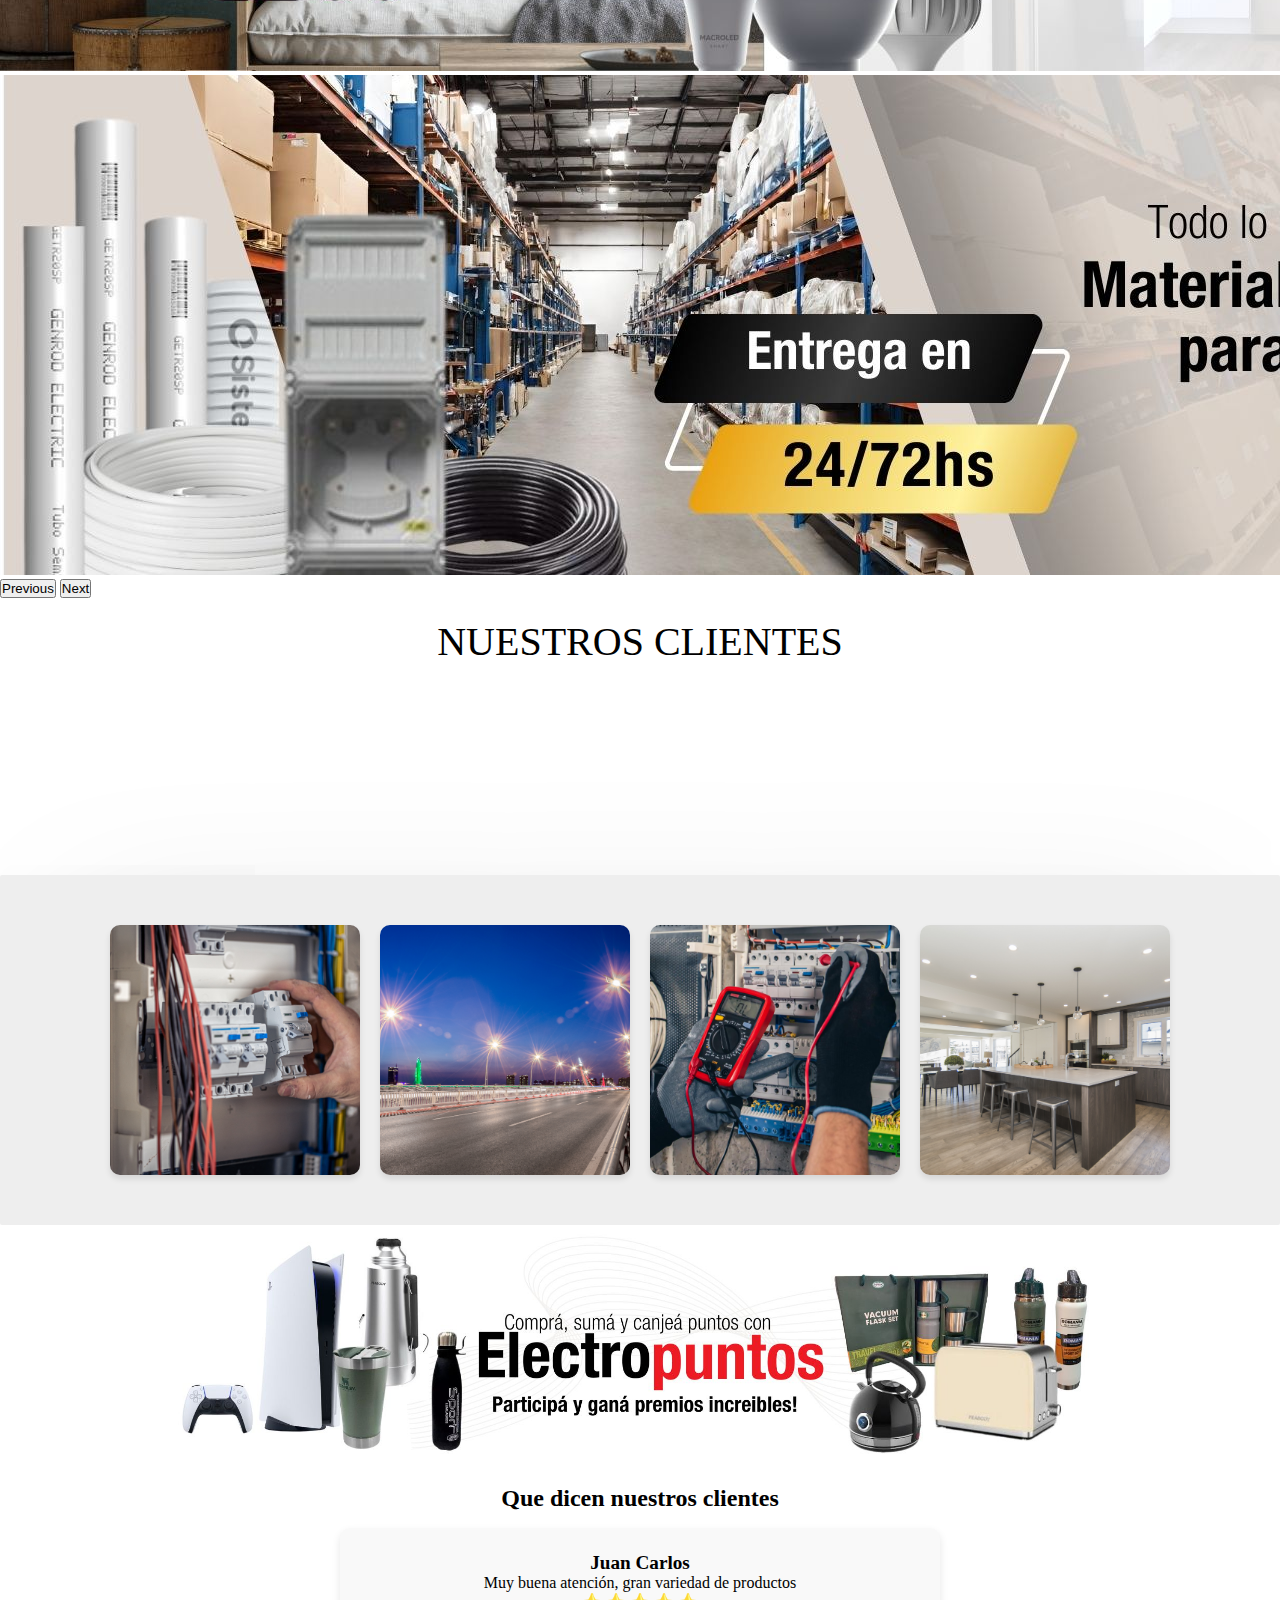
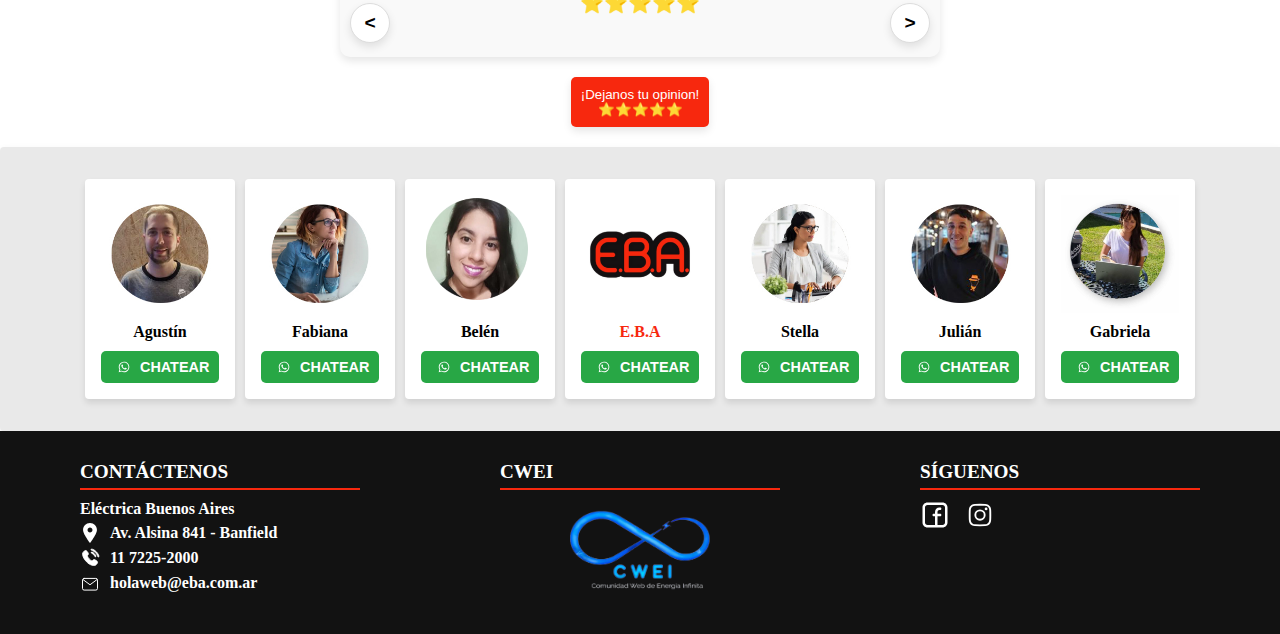
==== commit e8f7d36f: "reparacion" ====
--- a/index.html
+++ b/index.html
@@ -14,50 +14,51 @@
 
 <body>
     <header>
-        <nav class="navbar d-flex">
-            <div class="electropuntos-nav">
-                <div class="lado-izquierdo">
-                    <a href="#"><img src="./assets/rayo.svg" alt="">Electropuntos</a>
-                    <div class="vr"></div>
-                    <a href="#">Nosotros</a>
-                    <div class="vr"></div>
-                    <a href="#">Contacto</a>
-                </div>
-                <div class="lado-derecho">
-                    <a href="#">Solicitar un asesor y un descuento <img src="./assets/whatsapp.svg" alt=""> </a>
-                </div>
-            </div>
-        </header>
-        <nav class="navbar-eba sticky-top">
-            <div class="busqueda-logo container-fluid d-flex align-items-center mb-0">
-                <div class="position-sticky top-0 start-0">
-                    <a class="navbar-brand" href="#">
-                        <img src="./img/logos/logo-05.png" alt="Logo" style="width: 120px;">
-                    </a>
-                </div>
-
-                <div class="flex-grow-1 d-flex justify-content-center">
-                    <form class="d-flex align-items-center w-50 position-sticky top-0">
-                        <div class="input-container">
-                            <input class="form-control me-2" type="search" id="search-input" aria-label="Search" placeholder="Buscar productos">
-                            <label for="search-input" class="search-placeholder">Buscar productos</label>
-                        </div>
-                        <button id="btn-buscar" class="btn btn-outline-success" type="submit">
-                            <img src="./assets/lupa.svg" alt="lupa" class="lupa-img">
-                        </button>
-                    </form>
-                </div>
-
-                <div class="iniciar-sesion position-sticky top-0 end-0">
-                    <a href="#" class="btn-login">
-                        <img src="./assets/account.svg" alt="Icono de cuenta">
-                        <span>Iniciar Sesión</span>
-                    </a>
-                </div>
-            </div>
-        </nav>
-
-
+        <div class="electropuntos-nav">
+            <div class="lado-izquierdo">
+                <a href="#"><img src="./assets/rayo.svg" alt="">Electropuntos</a>
+                <div class="vr"></div>
+                <a href="#">Nosotros</a>
+                <div class="vr"></div>
+                <a href="#">Contacto</a>
+            </div>
+            <div class="lado-derecho">
+                <a href="#">Solicitar un asesor y un descuento <img src="./assets/whatsapp.svg" alt=""> </a>
+            </div>
+        </div>
+    </header>
+
+
+
+    <nav class="navbar navbar-eba sticky-top">
+        <div class="busqueda-logo container-fluid d-flex align-items-center mb-0">
+            <div class="position-sticky top-0 start-0">
+                <a class="navbar-brand" href="#">
+                    <img src="./img/logos/logo-05.png" alt="Logo" style="width: 120px;">
+                </a>
+            </div>
+
+            <div class="flex-grow-1 d-flex justify-content-center">
+                <form class="d-flex align-items-center w-50 position-sticky top-0">
+                    <div class="input-container">
+                        <input class="form-control me-2" type="search" id="search-input" aria-label="Search"
+                            placeholder="Buscar productos">
+                        <label for="search-input" class="search-placeholder">Buscar productos</label>
+                    </div>
+                    <button id="btn-buscar" class="btn btn-outline-success" type="submit">
+                        <img src="./assets/lupa.svg" alt="lupa" class="lupa-img">
+                    </button>
+                </form>
+            </div>
+
+            <div class="iniciar-sesion position-sticky top-0 end-0">
+                <a href="#" class="btn-login">
+                    <img src="./assets/account.svg" alt="Icono de cuenta">
+                    <span>Iniciar Sesión</span>
+                </a>
+            </div>
+        </div>
+    </nav>
 
 
 
@@ -117,7 +118,7 @@
                 <img src="./img/Clientes/SOCIAR.png" alt="">
             </div>
             <div class="slide">
-                <img src="./img/Clientes/municipio-ldz.jpg" alt="">
+                <img src="./img/Clientes/MUNICIPIO-LDZ" alt="">
             </div>
             <div class="slide">
                 <img src="./img/Clientes/RASA.jpg" alt="">
@@ -182,7 +183,7 @@
             <img src="./img/banner/electropuntos.jpg" alt="electropuntos">
         </a>
     </div>
-    
+
 
 
     <!-- <div class="destacados">
@@ -299,10 +300,13 @@
         </div>
     </footer>
 
+
+
+
     <script src="./js/main.js"></script>
     <script src="https://cdn.jsdelivr.net/npm/bootstrap@5.3.2/dist/js/bootstrap.bundle.min.js"
         integrity="sha384-C6RzsynM9kWDrMNeT87bh95OGNyZPhcTNXj1NW7RuBCsyN/o0jlpcV8Qyq46cDfL"
         crossorigin="anonymous"></script>
 </body>
 
-</html>
+</html>--- a/css/styles.css
+++ b/css/styles.css
@@ -53,11 +53,41 @@
 
 .navbar-eba {
   background-color: #212121;
+  padding: 0.5rem 1rem;
 }
 
 .input-container {
   position: relative;
   width: 100%;
+}
+
+.navbar-toggler {
+  border: none;
+}
+.navbar-toggler .navbar-toggler-icon {
+  background-image: url('data:image/svg+xml;charset=UTF8,%3Csvg xmlns="http://www.w3.org/2000/svg" viewBox="0 0 30 30"%3E%3Cpath stroke="rgba(255,255,255,1)" stroke-width="2" d="M4 7h22M4 15h22M4 23h22"/%3E%3C/svg%3E');
+}
+
+.barra-busqueda {
+  display: flex;
+}
+.barra-busqueda input {
+  background-color: #212121;
+  border: 1px solid white;
+  color: white;
+  padding: 10px 14px;
+  border-radius: 4px 0 0 4px;
+  font-size: 14px;
+}
+.barra-busqueda button {
+  background-color: #FF00D1;
+  border: none;
+  border-radius: 0 20px 20px 0;
+  padding: 10px 14px;
+}
+.barra-busqueda button img {
+  width: 16px;
+  height: 16px;
 }
 
 .form-control.me-2 {
@@ -66,7 +96,7 @@
   border-bottom: 1px solid white;
   border-left: 1px solid white;
   border-right: none;
-  border-radius: 4px 0px 0px 4px;
+  border-radius: 4px 0 0 4px;
   font-size: 14px;
   padding: 11px 28px 11.2px 14px;
   margin-right: 0 !important;
@@ -95,7 +125,8 @@
   background-color: #212121;
 }
 
-.form-control.me-2:focus + .search-placeholder {
+.form-control.me-2:focus + .search-placeholder,
+.form-control.me-2:not(:placeholder-shown) + .search-placeholder {
   top: 0;
   left: 14px;
   font-size: 12px;
@@ -105,24 +136,15 @@
   padding: 0 10px;
 }
 
-.form-control.me-2:not(:placeholder-shown) + .search-placeholder {
-  top: 0;
-  left: 14px;
-  font-size: 12px;
-  color: #f7280e;
-  background-color: #212121;
-  padding: 0 10px;
-}
-
 input[type=search]::-webkit-search-cancel-button {
   -webkit-appearance: none;
 }
 
 #btn-buscar {
   background-color: #f7280e;
-  border-radius: 0px 20px 20px 0px;
+  border-radius: 0 20px 20px 0;
   font-size: 14px;
-  padding: 0px 14px;
+  padding: 0 14px;
   border-color: #f7280e;
 }
 
@@ -146,6 +168,16 @@
 
 .iniciar-sesion {
   margin-top: 0;
+}
+.iniciar-sesion a {
+  display: inline-flex;
+  align-items: center;
+  background-color: #FF00D1;
+  color: white;
+  padding: 10px 20px;
+  border-radius: 25px;
+  text-decoration: none;
+  transition: all 0.3s ease;
 }
 .iniciar-sesion .btn-login {
   display: inline-flex;
@@ -165,10 +197,10 @@
 .iniciar-sesion .btn-login img {
   width: 20px;
   height: 20px;
-  transition: transform 0.3s ease-in-out;
+  transition: transform 0.3s ease;
 }
 .iniciar-sesion .btn-login img:hover {
-  color: black;
+  transform: rotate(15deg);
 }
 .iniciar-sesion .btn-login:hover {
   background-color: white;
@@ -176,9 +208,6 @@
 }
 .iniciar-sesion .btn-login:hover img {
   transform: rotate(15deg);
-}
-.iniciar-sesion .btn-login span {
-  transition: color 0.3s ease-in-out;
 }
 .iniciar-sesion .btn-login:hover span {
   color: black;
@@ -398,7 +427,7 @@
   justify-content: center;
   align-items: center;
   width: 100%;
-  height: 500px;
+  height: auto;
   overflow: hidden;
   background-color: #fff;
 }
@@ -553,7 +582,6 @@
   transform: scale(1.1);
 }
 
-/* General adjustments for mobile responsiveness */
 @media (max-width: 768px) {
   .electropuntos-nav {
     flex-wrap: wrap;
@@ -644,4 +672,12 @@
     text-align: center;
     font-size: 10px;
   }
+}
+@media (max-width: 564px) {
+  .barra-busqueda {
+    display: none;
+  }
+  .iniciar-sesion a span {
+    display: none;
+  }
 }/*# sourceMappingURL=styles.css.map */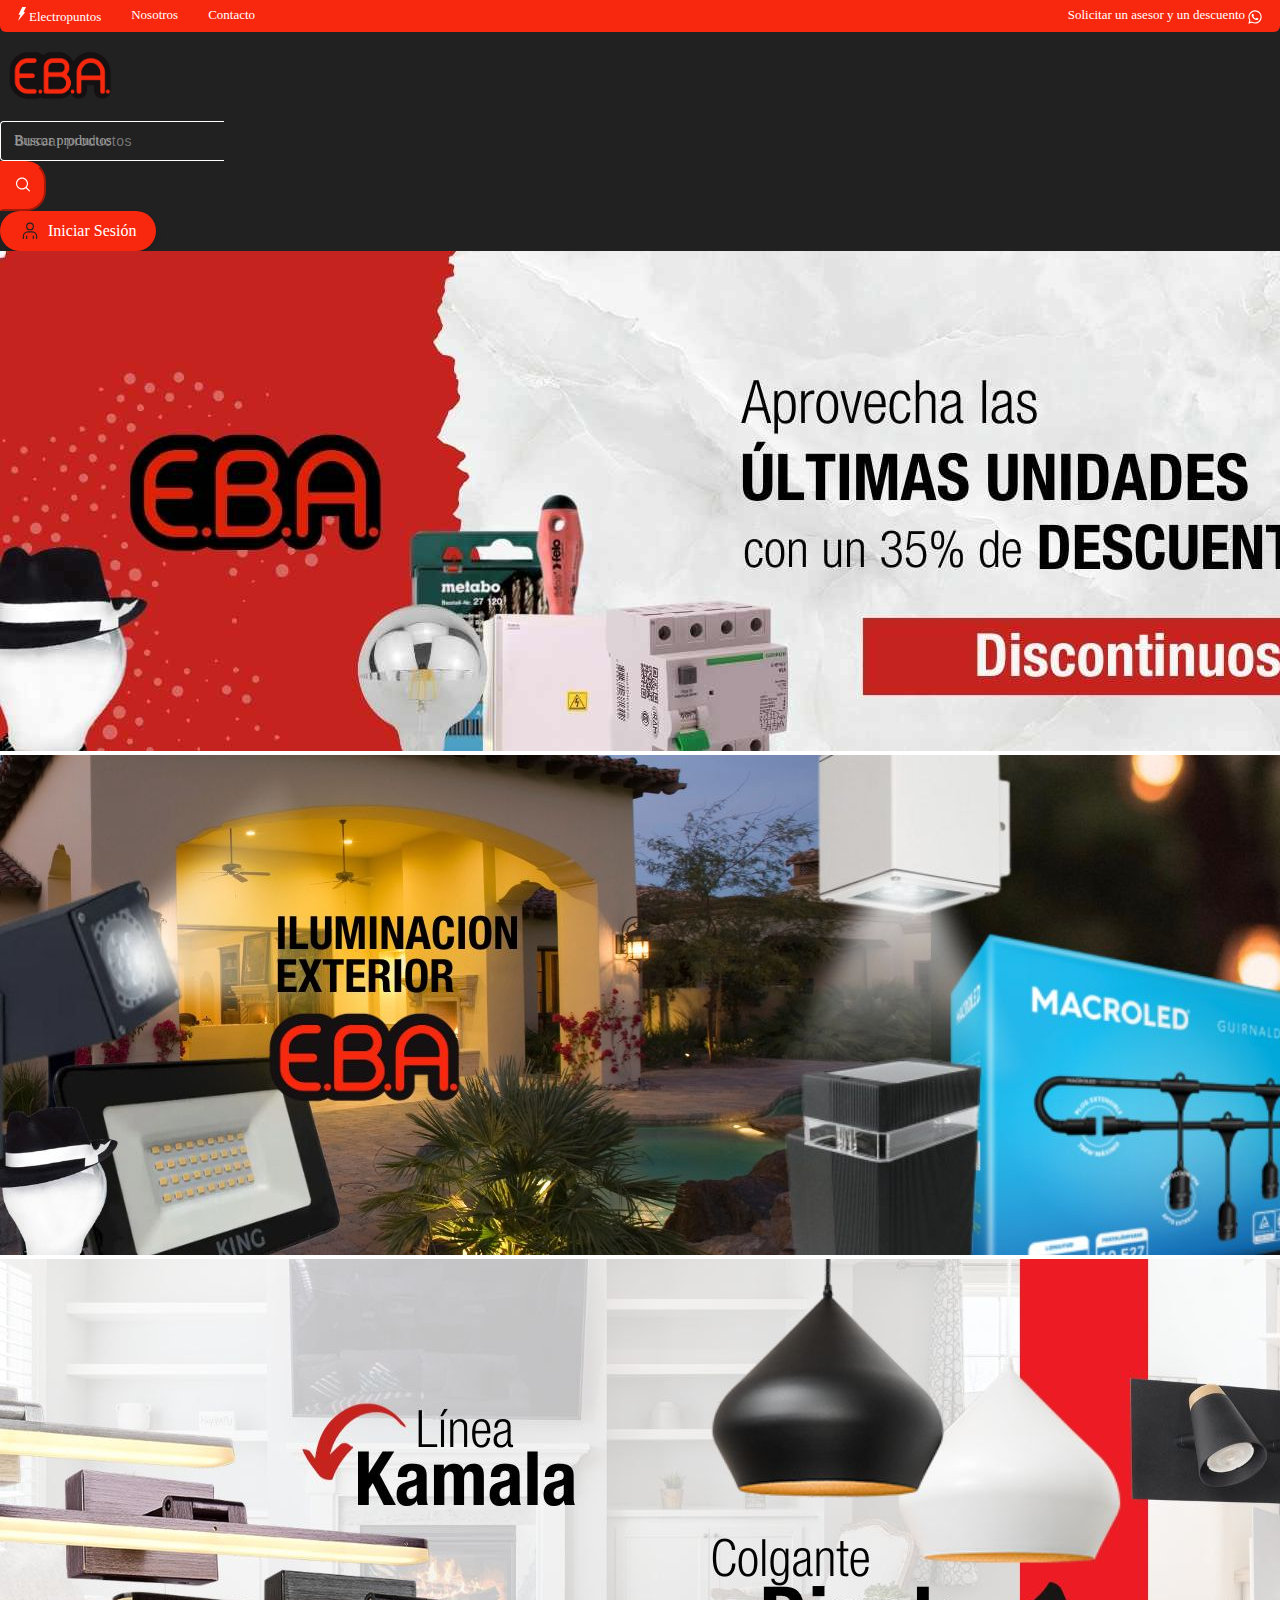
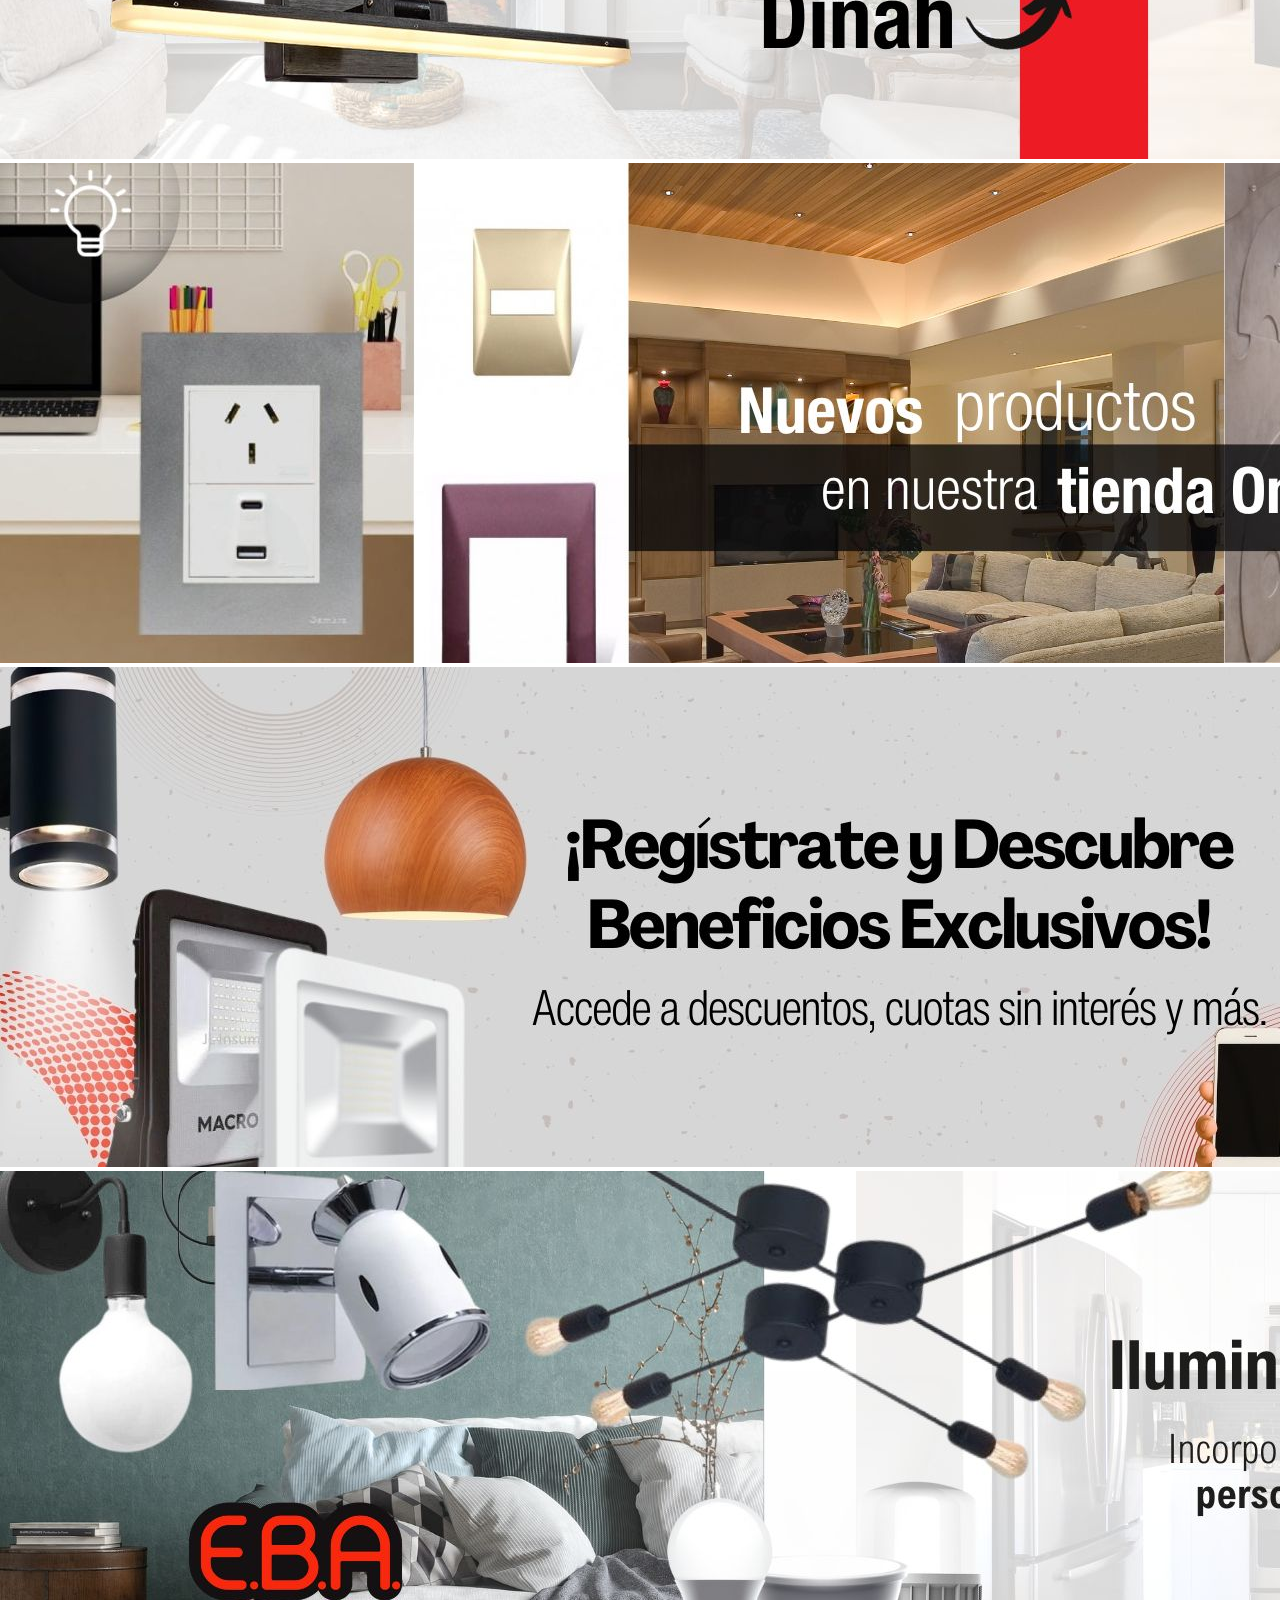
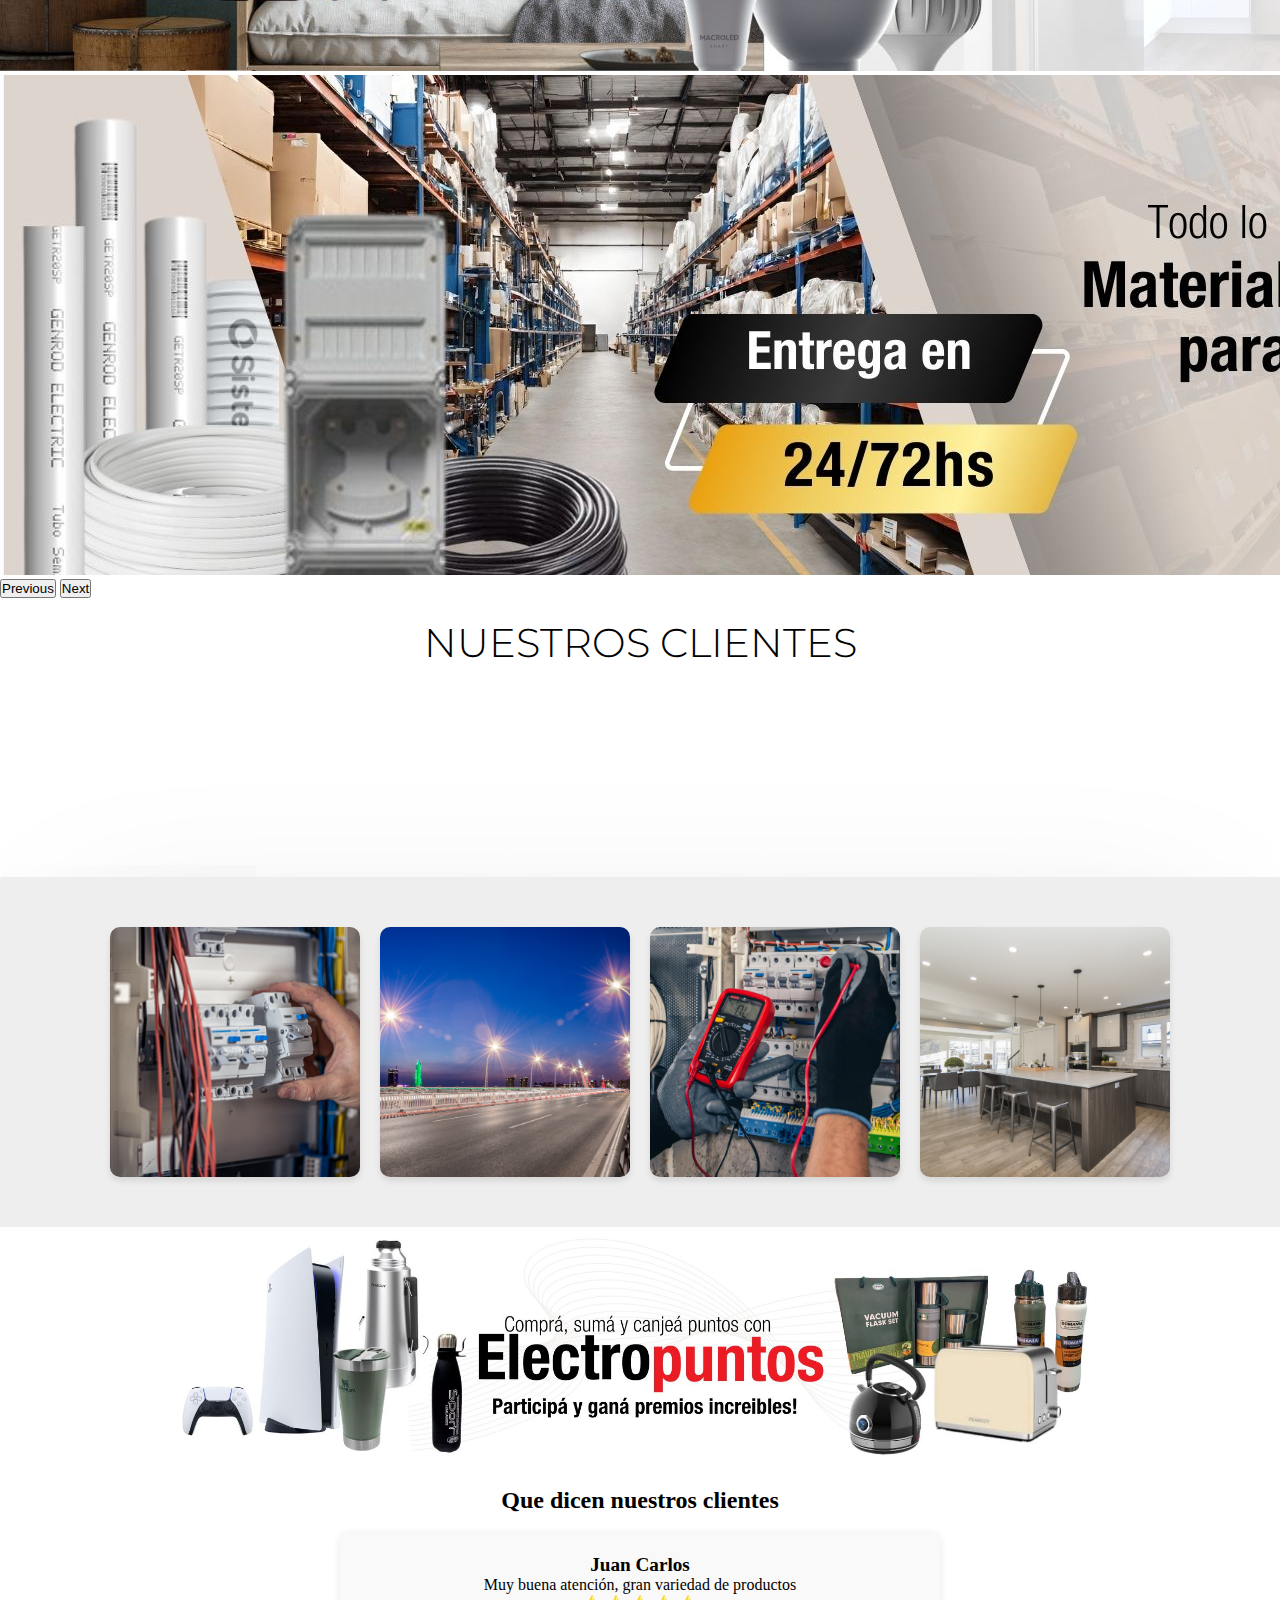
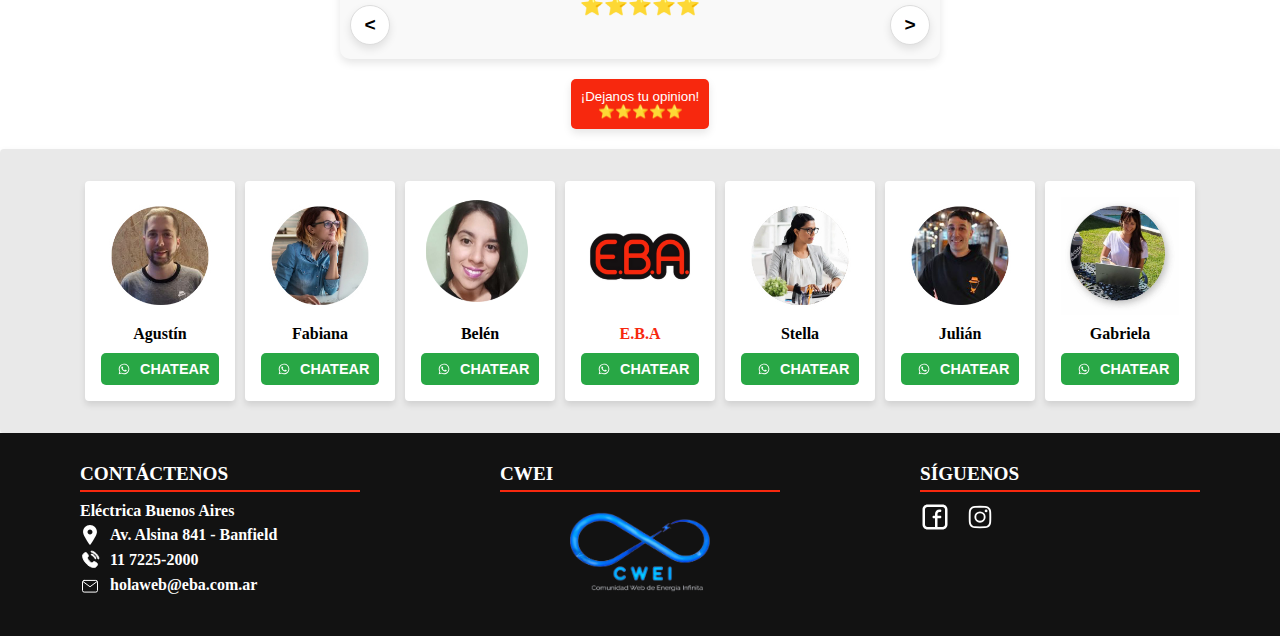
==== commit 5dc2c2eb: "solución derrores visuales" ====
--- a/index.html
+++ b/index.html
@@ -48,6 +48,7 @@
                     <button id="btn-buscar" class="btn btn-outline-success" type="submit">
                         <img src="./assets/lupa.svg" alt="lupa" class="lupa-img">
                     </button>
+
                 </form>
             </div>
 
@@ -118,7 +119,7 @@
                 <img src="./img/Clientes/SOCIAR.png" alt="">
             </div>
             <div class="slide">
-                <img src="./img/Clientes/MUNICIPIO-LDZ" alt="">
+                <img src="./img/Clientes/municipio-ldz.jpg" alt="">
             </div>
             <div class="slide">
                 <img src="./img/Clientes/RASA.jpg" alt="">
@@ -309,4 +310,4 @@
         crossorigin="anonymous"></script>
 </body>
 
-</html>+</html>
--- a/css/styles.css
+++ b/css/styles.css
@@ -1,3 +1,4 @@
+@import url("https://fonts.googleapis.com/css2?family=Lato:ital,wght@0,100;0,300;0,400;0,700;0,900;1,100;1,300;1,400;1,700;1,900&family=Montserrat:ital,wght@0,100..900;1,100..900&display=swap");
 :root {
   --font-size: 1.3rem;
   --border-radius: 3px;
@@ -15,7 +16,7 @@
   align-items: center;
   background-color: #f7280e;
   border-radius: 0 0 6px 6px;
-  color: #fff;
+  color: #212121;
   padding: 5px 15px;
   width: 100%;
   text-align: left;
@@ -38,6 +39,9 @@
   color: #fff;
 }
 
+body header {
+  background-color: #212121;
+}
 body .banner {
   position: relative;
 }
@@ -215,7 +219,7 @@
 
 .titulos {
   text-align: center;
-  font-family: "Montserrat";
+  font-family: "Montserrat", sans-serif;
   font-size: 40px;
   font-weight: 300;
   padding: 20px;
@@ -435,7 +439,7 @@
 .electropuntos-banner a {
   display: block;
   width: 100%;
-  height: 100%;
+  height: auto;
 }
 
 .electropuntos-banner img {
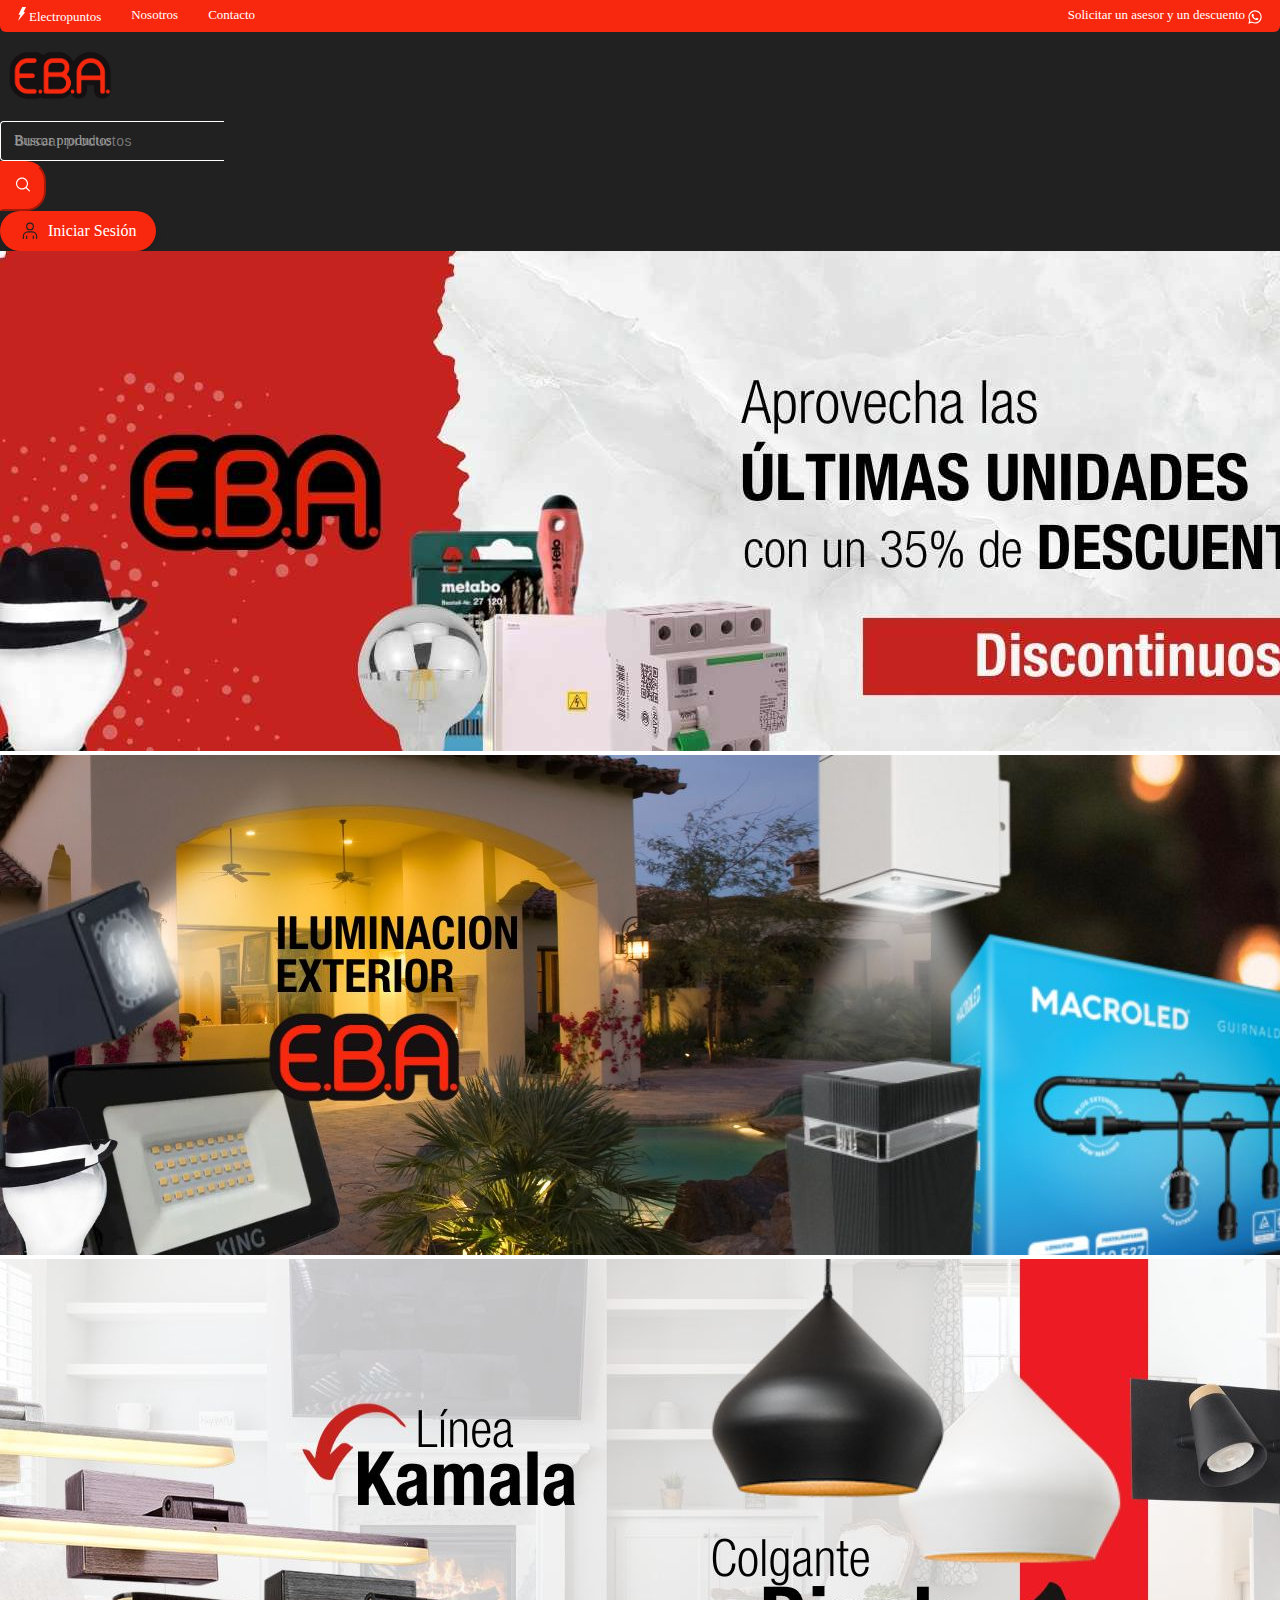
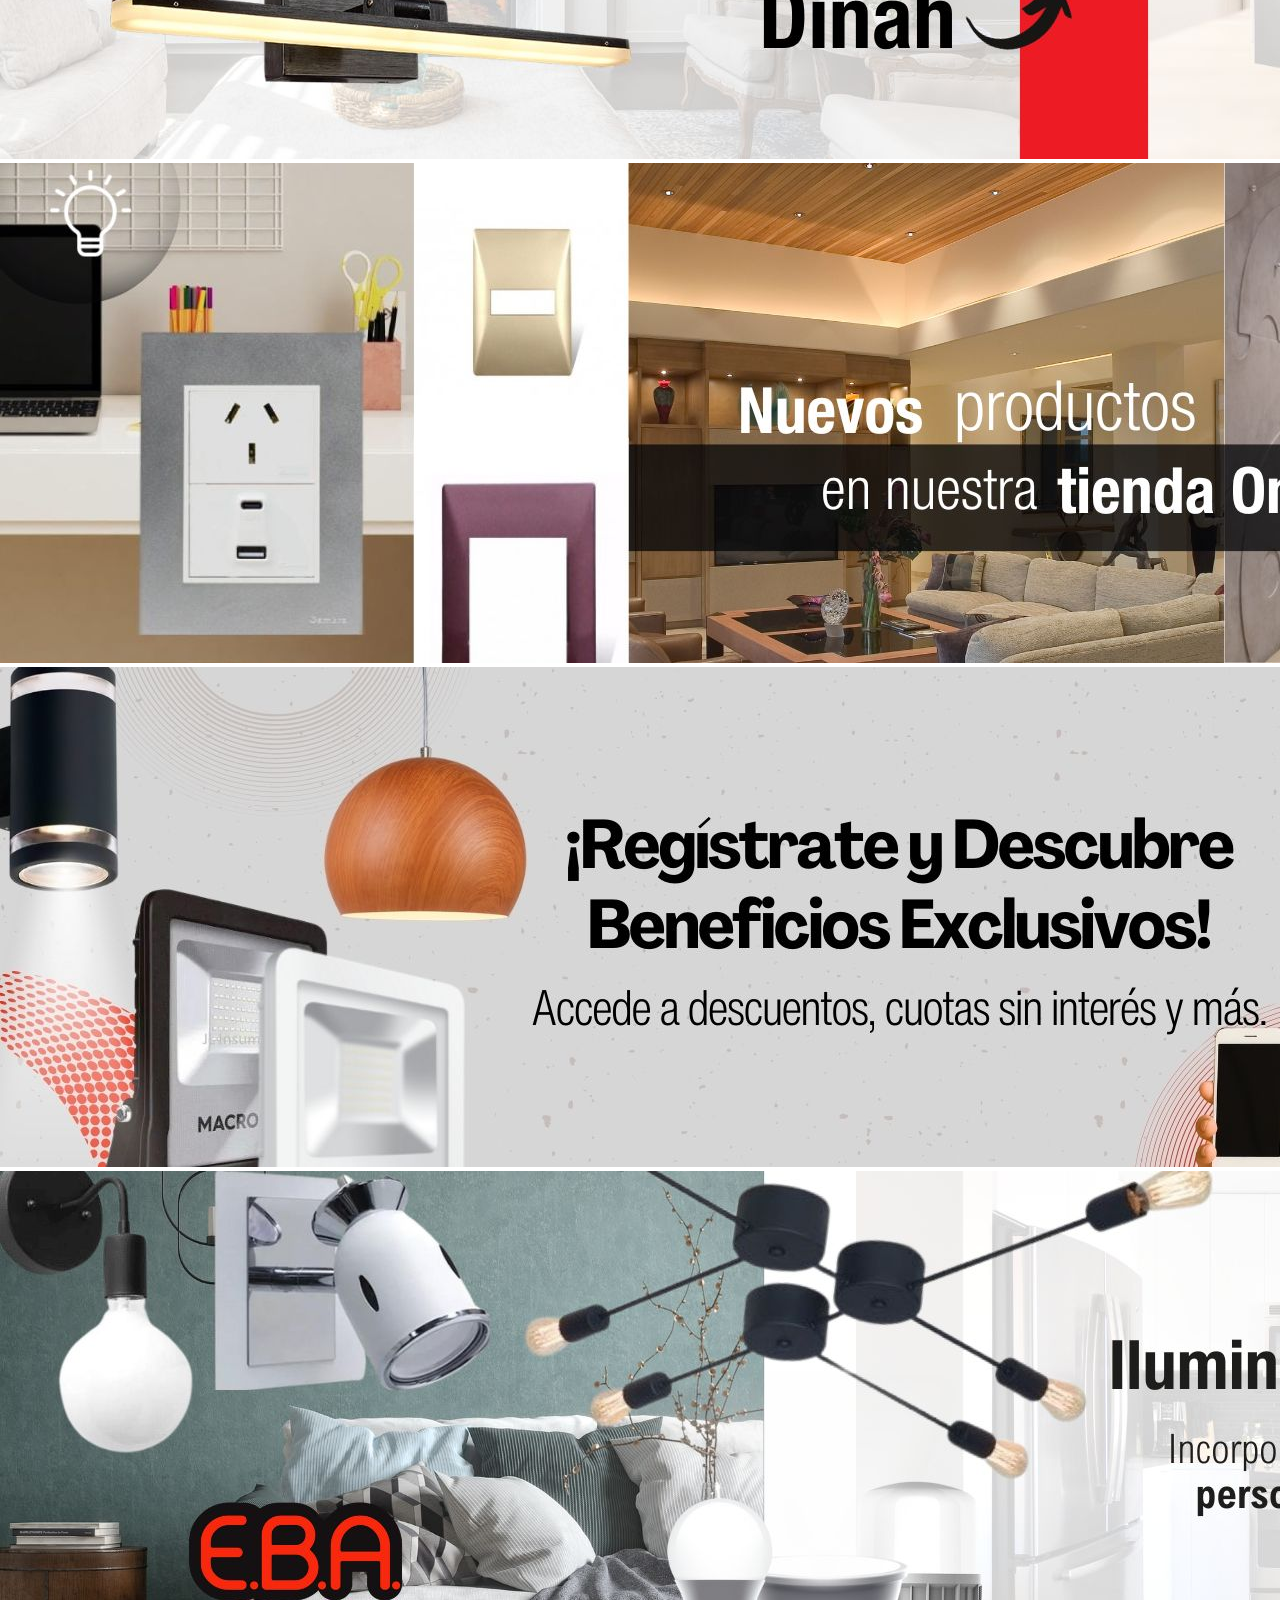
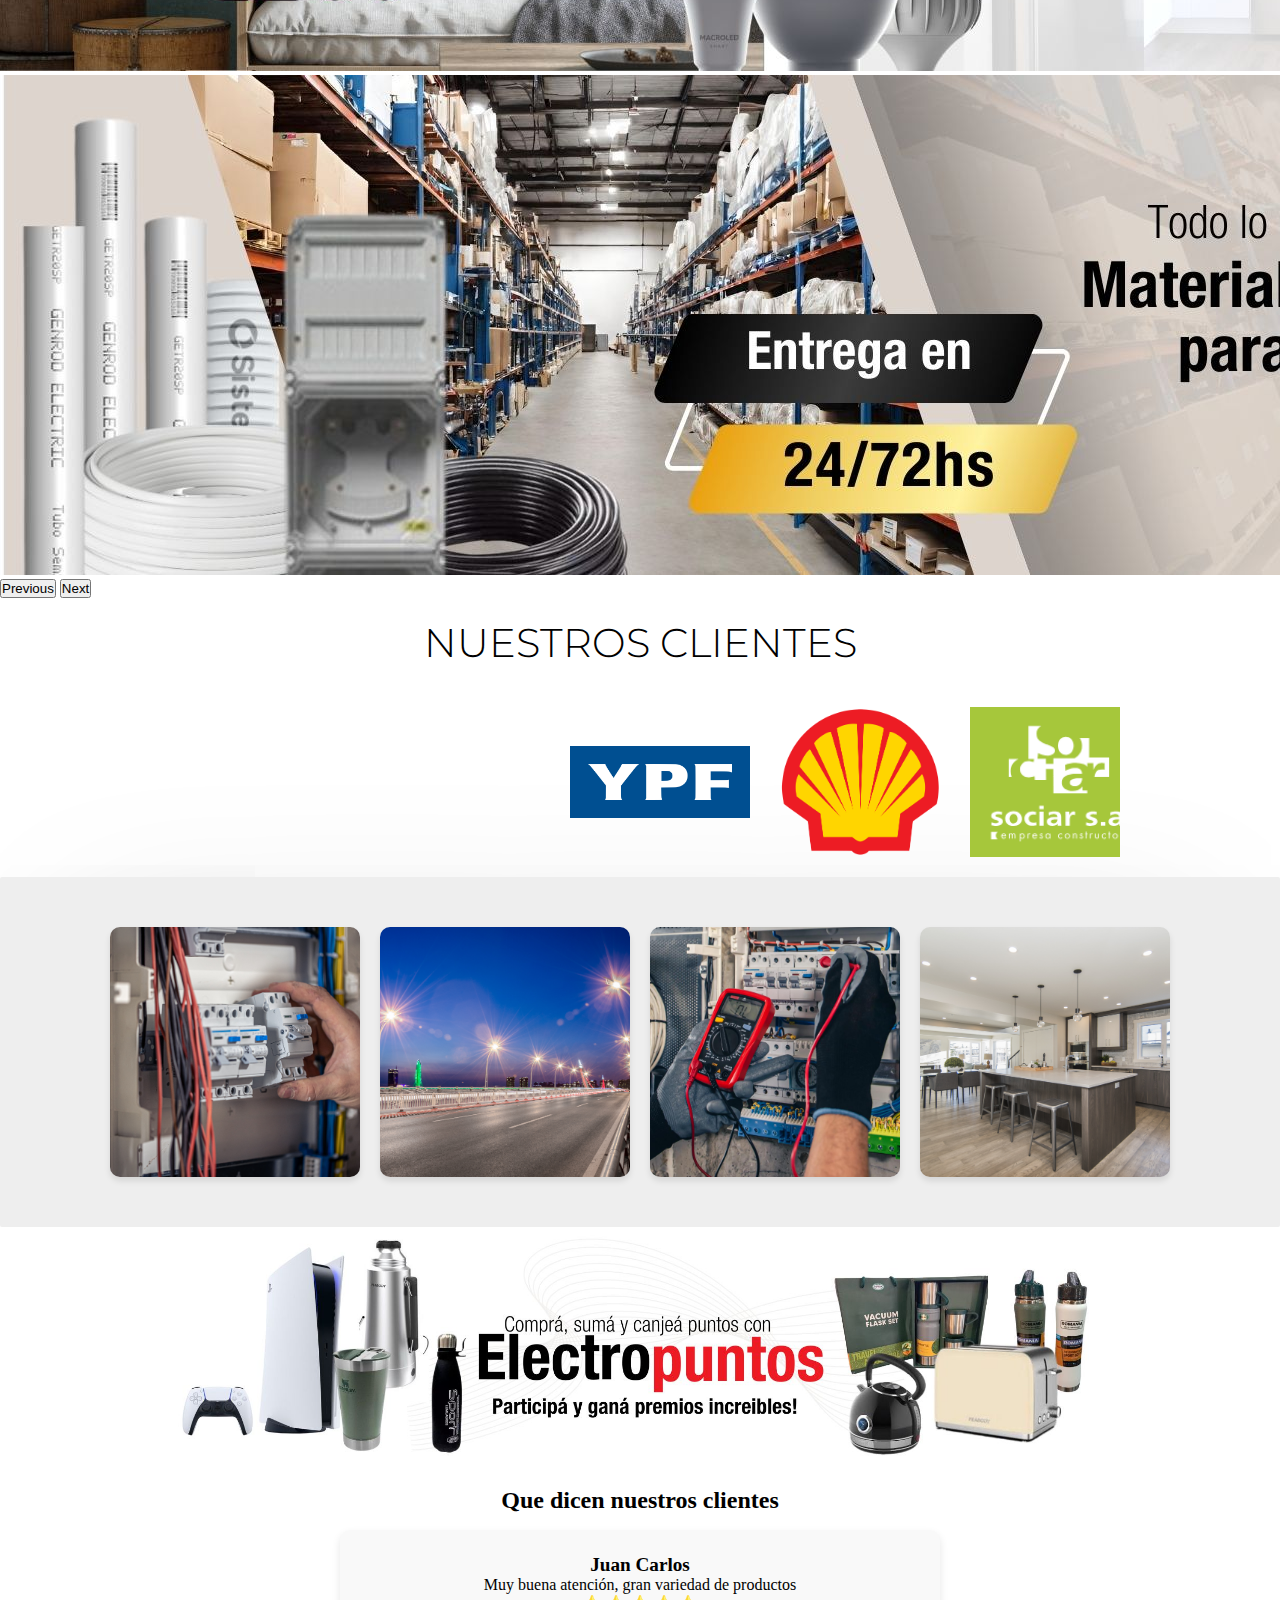
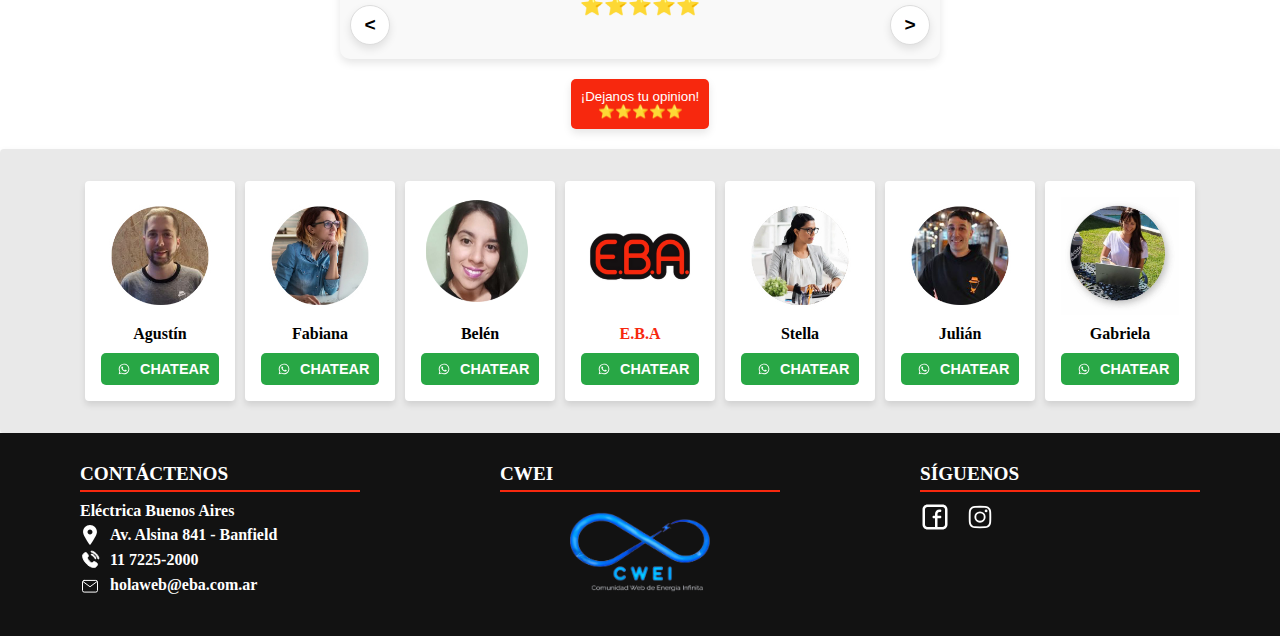
==== commit b5d0796a: "cambio de ruta imagenes logo clientes" ====
--- a/index.html
+++ b/index.html
@@ -104,40 +104,40 @@
     <div class="slider">
         <div class="slider-track">
             <div class="slide">
-                <img src="./img/Clientes/RASA.jpg" alt="">
-            </div>
-            <div class="slide">
-                <img src="./img/Clientes/SERVILUM.png" alt="">
-            </div>
-            <div class="slide">
-                <img src="./img/Clientes/YPF.png" alt="">
-            </div>
-            <div class="slide">
-                <img src="./img/Clientes/SHELL.png" alt="">
-            </div>
-            <div class="slide">
-                <img src="./img/Clientes/SOCIAR.png" alt="">
-            </div>
-            <div class="slide">
-                <img src="./img/Clientes/municipio-ldz.jpg" alt="">
-            </div>
-            <div class="slide">
-                <img src="./img/Clientes/RASA.jpg" alt="">
-            </div>
-            <div class="slide">
-                <img src="./img/Clientes/SERVILUM.png" alt="">
-            </div>
-            <div class="slide">
-                <img src="./img/Clientes/YPF.png" alt="">
-            </div>
-            <div class="slide">
-                <img src="./img/Clientes/SHELL.png" alt="">
-            </div>
-            <div class="slide">
-                <img src="./img/Clientes/SOCIAR.png" alt="">
-            </div>
-            <div class="slide">
-                <img src="./img/Clientes/MUNICIPIO.webp" alt="">
+                <img src="./img/Clientes/rasa-2.jpg" alt="">
+            </div>
+            <div class="slide">
+                <img src="./img/Clientes/servilum-2.png" alt="">
+            </div>
+            <div class="slide">
+                <img src="./img/logos-clientes/logo-ypf.png" alt="">
+            </div>
+            <div class="slide">
+                <img src="./img/logos-clientes/logo-shell.png" alt="">
+            </div>
+            <div class="slide">
+                <img src="./img/logos-clientes/logo-sociar.png" alt="">
+            </div>
+            <div class="slide">
+                <img src="./img/logos-clientes/logo-lomas.jpg" alt="">
+            </div>
+            <div class="slide">
+                <img src="./img/logos-clientes/logo-rasa.jpg" alt="">
+            </div>
+            <div class="slide">
+                <img src="./img/logos-clientes/logo-servilum.png" alt="">
+            </div>
+            <div class="slide">
+                <img src="./img/logos-clientes/logo-ypf.png" alt="">
+            </div>
+            <div class="slide">
+                <img src="./img/logos-clientes/logo-shell.png" alt="">
+            </div>
+            <div class="slide">
+                <img src="./img/logos-clientes/logo-sociar.png" alt="">
+            </div>
+            <div class="slide">
+                <img src="./img/logos-clientes/logo-lomas.jpg" alt="">
             </div>
         </div>
     </div>
